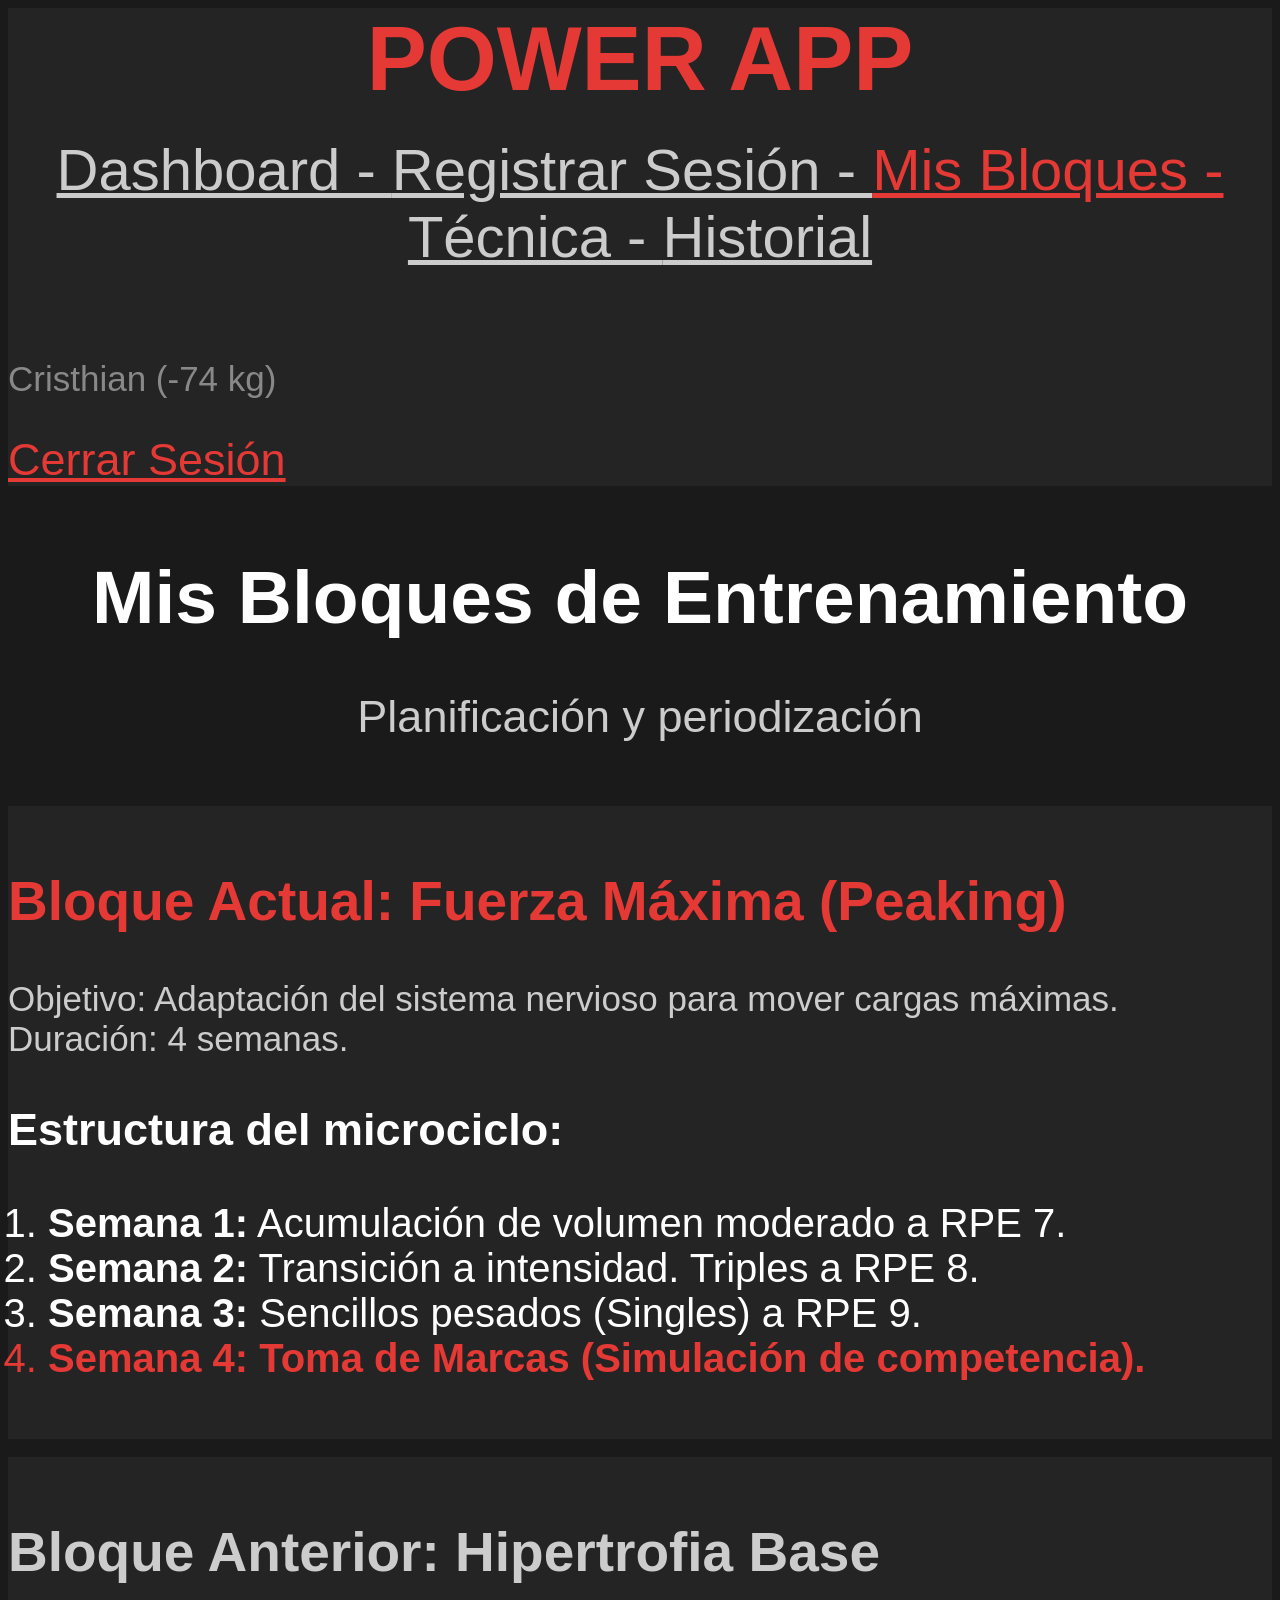
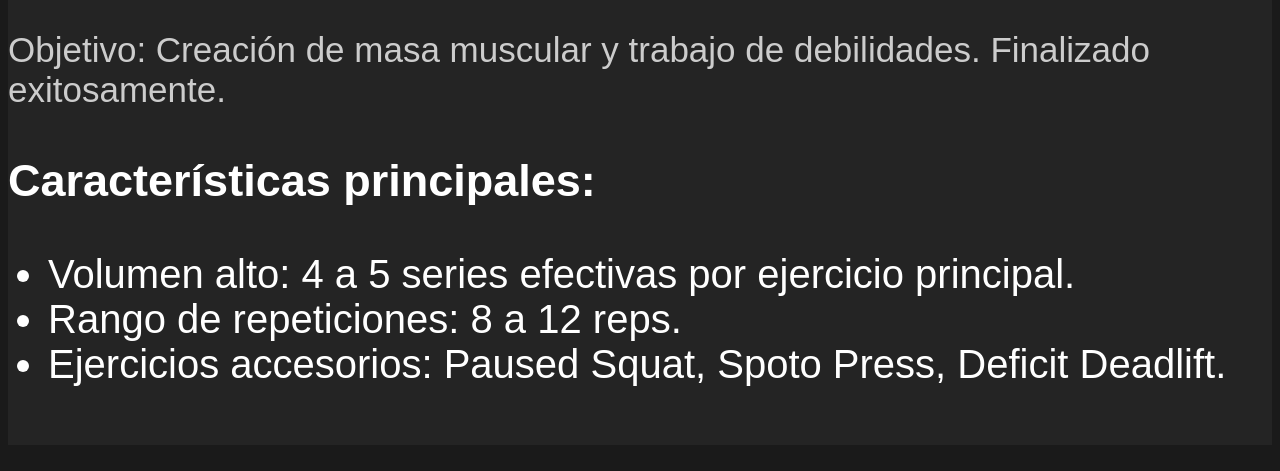
==== pages/bloque/bloques.html @ 4226712e "Proyecto PowerAPP" ====
<!DOCTYPE html>
<html lang="es">

<head>
    <meta charset="UTF-8">
    <title>Mis Bloques - POWER APP</title>
</head>

<body style="background-color: #1a1a1a; color: white; font-family: Arial, sans-serif;">

      <header style="background-color: #242424; text-align: center; ">
        
        <h1 style="color: #e53935; font-size: 90px; margin-top: 0; margin-bottom: 25px;">POWER APP</h1>
         
        <nav>
            <a href="/pages/dashboard/dashboard.html" style="color: #cccccc;  font-size: 58px;"> Dashboard - </a> 

            <a href="/pages/registros/registro.html" style="color: #cccccc;  font-size: 58px;"> Registrar Sesión - </a> 

            <a href="/pages/bloque/bloques.html" style="color: #e53935; font-size: 58px;"> Mis Bloques -</a> 

            <a href="/pages/tecnicas/tecnica.html" style="color: #cccccc; font-size: 58px;"> Técnica - </a> 

            <a href="/pages/historial/historial.html" style="color: #cccccc; font-size: 58px;"> Historial  </a>
            <br><br><br><br>
        </nav>

        <div style="text-align: justify;">
            <p style="font-size: 35px; color: #888;"> Cristhian (-74 kg)</p>
            <a href="../../index.html" style="color: #e53935; font-size: 45px;">Cerrar Sesión </a>
        </div>
        
    </header>

    <main>
        <br>
        <header style="text-align: center;">
            <h1 style="font-size: 75px;">Mis Bloques de Entrenamiento</h1>
            <p style="font-size: 45px; color: #cccccc;">Planificación y periodización</p>
        </header>
        <br>

        <section style="background-color: #242424;">
            <br>
            <article>
                <h2 style="color: #e53935; font-size: 55px;"> Bloque Actual: Fuerza Máxima (Peaking)</h2>
                <p style="font-size: 35px; color: #cccccc;">Objetivo: Adaptación del sistema nervioso para mover cargas máximas. Duración: 4 semanas.</p>
                
                <h3 style="font-size: 45px;">Estructura del microciclo:</h3>
                
                <ol style="font-size: 40px; color: white;">
                    <li><strong>Semana 1:</strong> Acumulación de volumen moderado a RPE 7.</li>
                    <li><strong>Semana 2:</strong> Transición a intensidad. Triples a RPE 8.</li>
                    <li><strong>Semana 3:</strong> Sencillos pesados (Singles) a RPE 9.</li>
                    <li style="color: #e53935;"><strong>Semana 4: Toma de Marcas (Simulación de competencia).</strong></li>
                </ol>
            </article>
            <br>
        </section>
        <br>

        <section style="background-color: #242424;">
            <br>
            <article>
                <h2 style="color: #cccccc; font-size: 55px;"> Bloque Anterior: Hipertrofia Base</h2>
                <p style="font-size: 35px; color: #cccccc;">Objetivo: Creación de masa muscular y trabajo de debilidades. Finalizado exitosamente.</p>
                
                <h3 style="font-size: 45px;">Características principales:</h3>
                
                <ul style="font-size: 40px; color: white;">
                    <li>Volumen alto: 4 a 5 series efectivas por ejercicio principal.</li>
                    <li>Rango de repeticiones: 8 a 12 reps.</li>
                    <li>Ejercicios accesorios: Paused Squat, Spoto Press, Deficit Deadlift.</li>
                </ul>
            </article>
            <br>
        </section>
        <br>

    </main>

</body>
</html>
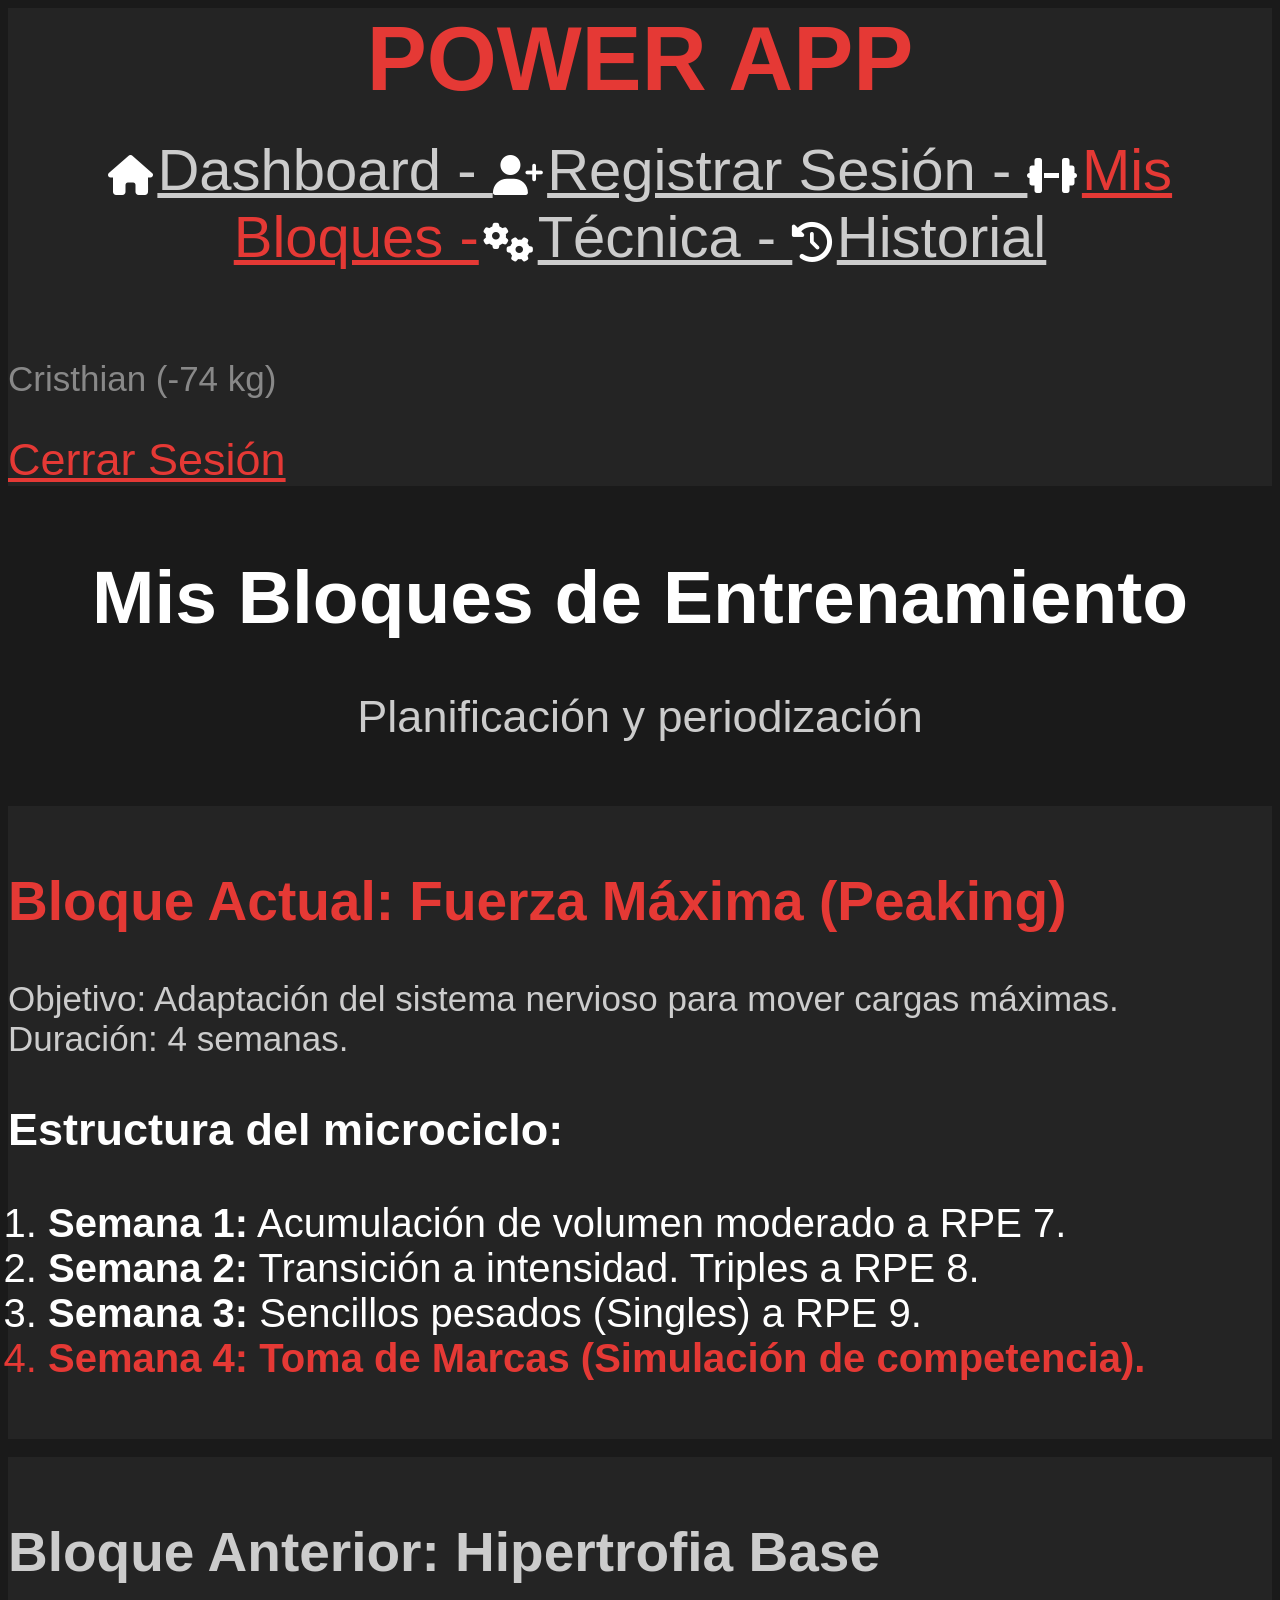
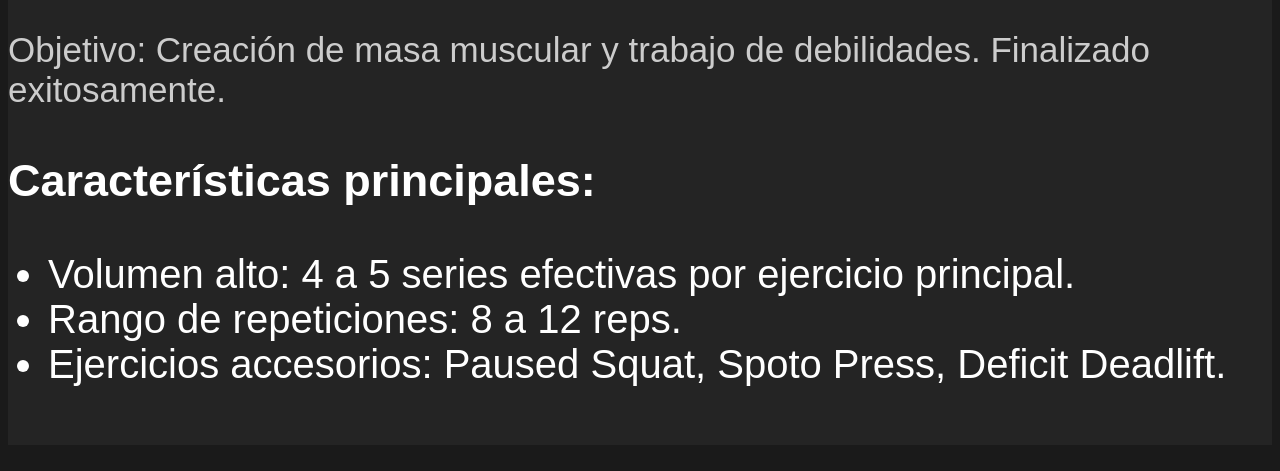
==== commit 80f244ee: "Version3 BarraProgreso" ====
--- a/pages/bloque/bloques.html
+++ b/pages/bloque/bloques.html
@@ -4,24 +4,35 @@
 <head>
     <meta charset="UTF-8">
     <title>Mis Bloques - POWER APP</title>
+    <link rel="stylesheet" href="https://cdnjs.cloudflare.com/ajax/libs/font-awesome/6.5.0/css/all.min.css">
+
 </head>
 
 <body style="background-color: #1a1a1a; color: white; font-family: Arial, sans-serif;">
 
-      <header style="background-color: #242424; text-align: center; ">
-        
+    <header style="background-color: #242424; text-align: center; ">
+
         <h1 style="color: #e53935; font-size: 90px; margin-top: 0; margin-bottom: 25px;">POWER APP</h1>
-         
+
         <nav>
-            <a href="/pages/dashboard/dashboard.html" style="color: #cccccc;  font-size: 58px;"> Dashboard - </a> 
+            <i class="fa-solid fa-house" style="font-size: 40px;"></i> <!-- Casa -->
+            <a href="/pages/dashboard/dashboard.html" style="color: #cccccc;  font-size: 58px;"> Dashboard - </a>
 
-            <a href="/pages/registros/registro.html" style="color: #cccccc;  font-size: 58px;"> Registrar Sesión - </a> 
 
-            <a href="/pages/bloque/bloques.html" style="color: #e53935; font-size: 58px;"> Mis Bloques -</a> 
+            <i class="fa-solid fa-user-plus" style="font-size: 40px;"></i> <!-- REGISTRAR SESIÓN -->
+            <a href="/pages/registros/registro.html" style="color: #cccccc;  font-size: 58px;"> Registrar Sesión - </a>
 
-            <a href="/pages/tecnicas/tecnica.html" style="color: #cccccc; font-size: 58px;"> Técnica - </a> 
 
-            <a href="/pages/historial/historial.html" style="color: #cccccc; font-size: 58px;"> Historial  </a>
+            <i class="fa-solid fa-dumbbell" style="font-size: 40px;"></i> <!-- BLOQUES DE ENTRENAMIENTO -->
+            <a href="/pages/bloque/bloques.html" style="color: #e53935; font-size: 58px;"> Mis Bloques -</a>
+
+
+            <i class="fa-solid fa-gears" style="font-size: 40px;"></i><!-- TÉCNICA -->
+            <a href="/pages/tecnicas/tecnica.html" style="color: #cccccc; font-size: 58px;"> Técnica - </a>
+
+
+            <i class="fa-solid fa-clock-rotate-left" style="font-size: 40px;"></i><!-- HISTORIAL -->
+            <a href="/pages/historial/historial.html" style="color: #cccccc; font-size: 58px;"> Historial </a>
             <br><br><br><br>
         </nav>
 
@@ -29,7 +40,7 @@
             <p style="font-size: 35px; color: #888;"> Cristhian (-74 kg)</p>
             <a href="../../index.html" style="color: #e53935; font-size: 45px;">Cerrar Sesión </a>
         </div>
-        
+
     </header>
 
     <main>
@@ -44,15 +55,17 @@
             <br>
             <article>
                 <h2 style="color: #e53935; font-size: 55px;"> Bloque Actual: Fuerza Máxima (Peaking)</h2>
-                <p style="font-size: 35px; color: #cccccc;">Objetivo: Adaptación del sistema nervioso para mover cargas máximas. Duración: 4 semanas.</p>
-                
+                <p style="font-size: 35px; color: #cccccc;">Objetivo: Adaptación del sistema nervioso para mover cargas
+                    máximas. Duración: 4 semanas.</p>
+
                 <h3 style="font-size: 45px;">Estructura del microciclo:</h3>
-                
+
                 <ol style="font-size: 40px; color: white;">
                     <li><strong>Semana 1:</strong> Acumulación de volumen moderado a RPE 7.</li>
                     <li><strong>Semana 2:</strong> Transición a intensidad. Triples a RPE 8.</li>
                     <li><strong>Semana 3:</strong> Sencillos pesados (Singles) a RPE 9.</li>
-                    <li style="color: #e53935;"><strong>Semana 4: Toma de Marcas (Simulación de competencia).</strong></li>
+                    <li style="color: #e53935;"><strong>Semana 4: Toma de Marcas (Simulación de competencia).</strong>
+                    </li>
                 </ol>
             </article>
             <br>
@@ -63,10 +76,11 @@
             <br>
             <article>
                 <h2 style="color: #cccccc; font-size: 55px;"> Bloque Anterior: Hipertrofia Base</h2>
-                <p style="font-size: 35px; color: #cccccc;">Objetivo: Creación de masa muscular y trabajo de debilidades. Finalizado exitosamente.</p>
-                
+                <p style="font-size: 35px; color: #cccccc;">Objetivo: Creación de masa muscular y trabajo de
+                    debilidades. Finalizado exitosamente.</p>
+
                 <h3 style="font-size: 45px;">Características principales:</h3>
-                
+
                 <ul style="font-size: 40px; color: white;">
                     <li>Volumen alto: 4 a 5 series efectivas por ejercicio principal.</li>
                     <li>Rango de repeticiones: 8 a 12 reps.</li>
@@ -80,4 +94,5 @@
     </main>
 
 </body>
+
 </html>
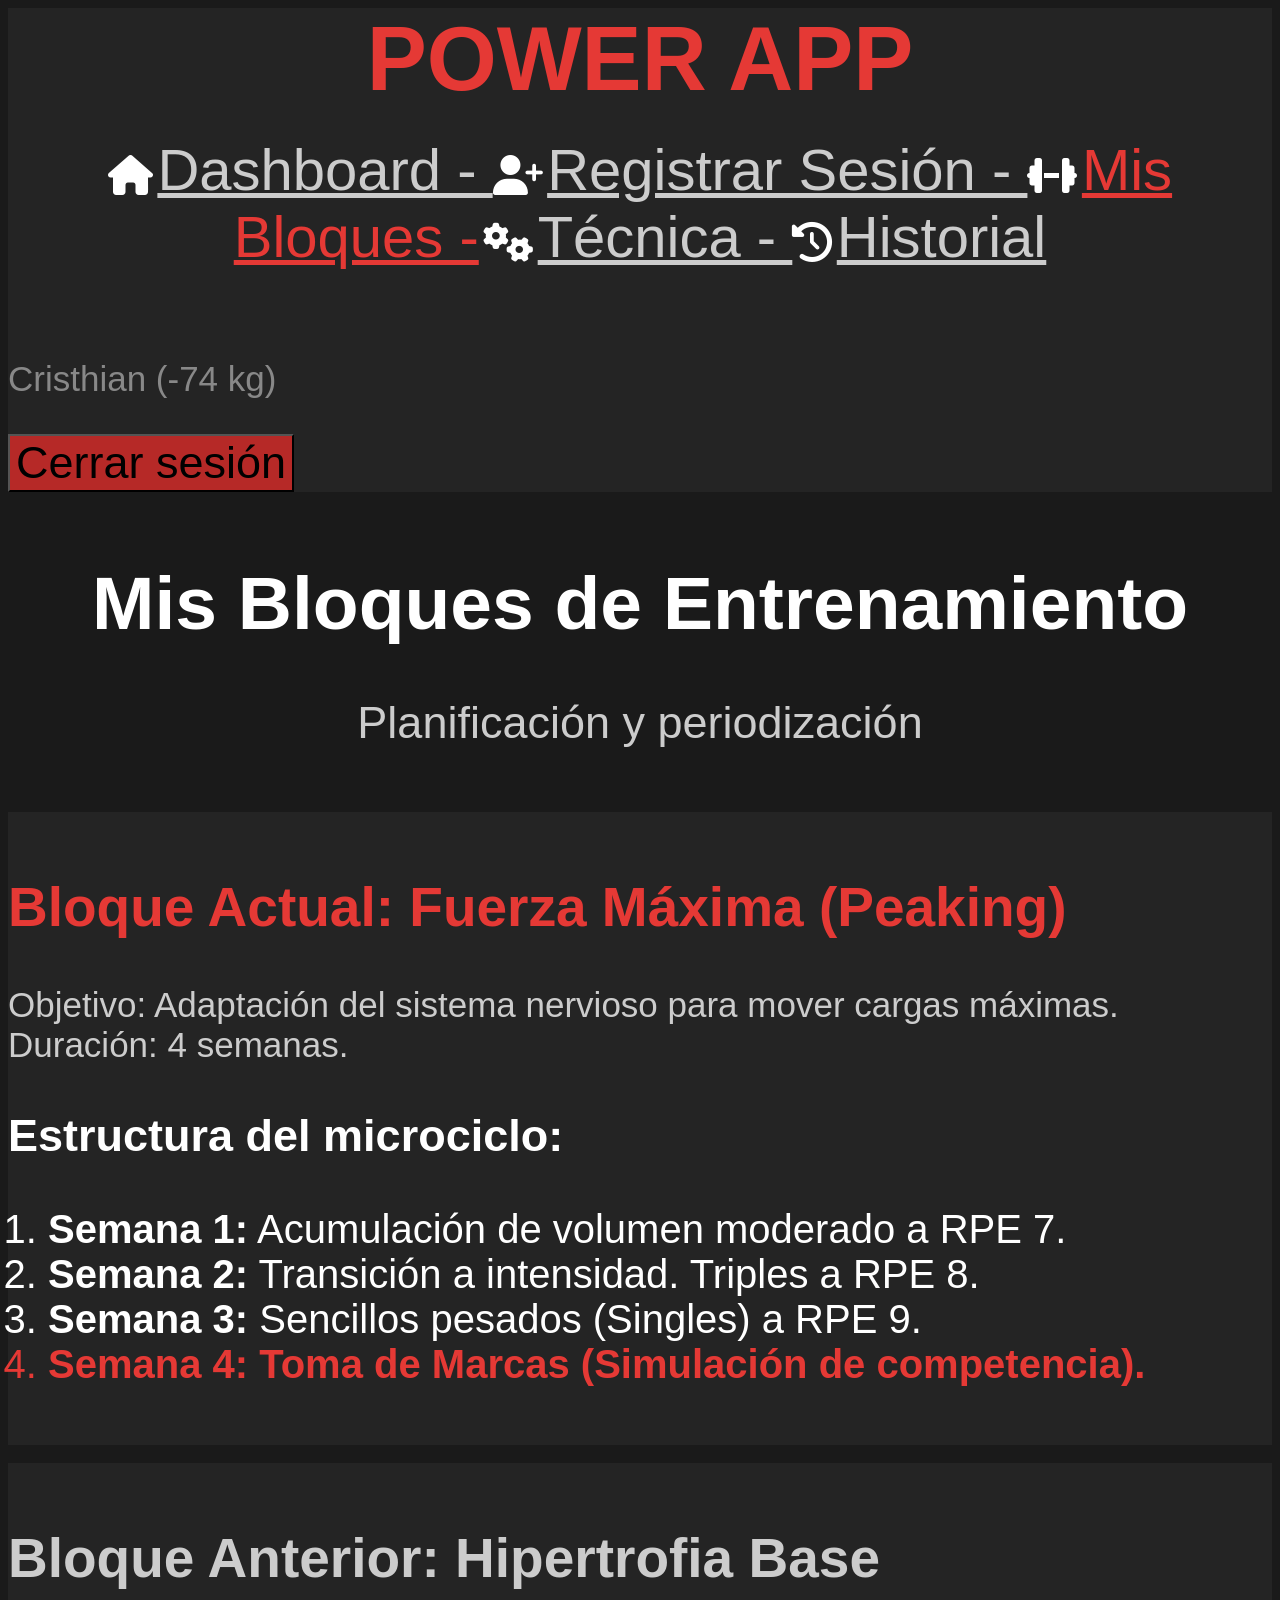
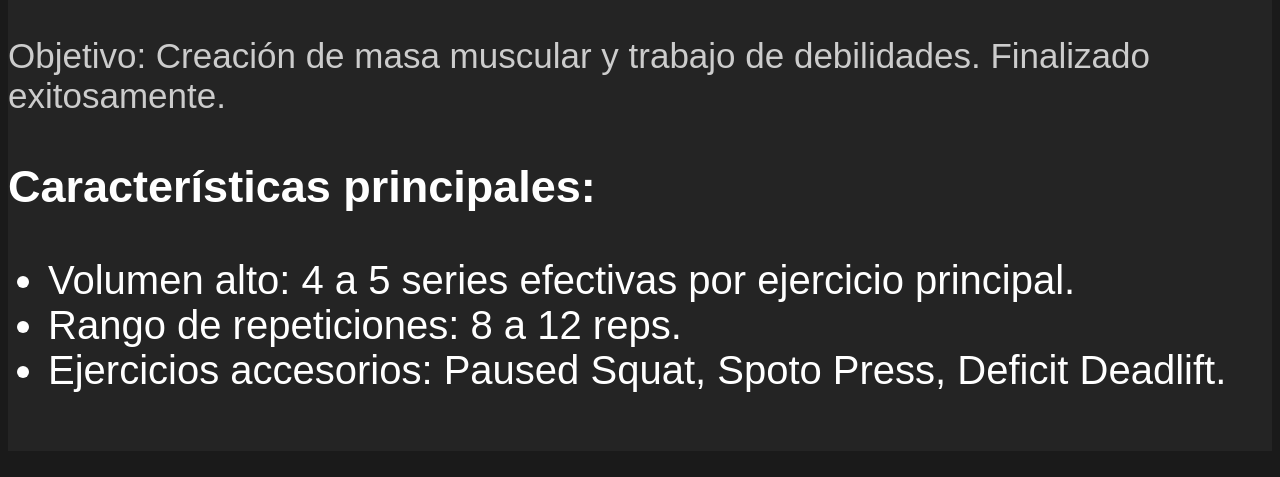
==== commit ac314341: "Version4 Style" ====
--- a/pages/bloque/bloques.html
+++ b/pages/bloque/bloques.html
@@ -38,7 +38,9 @@
 
         <div style="text-align: justify;">
             <p style="font-size: 35px; color: #888;"> Cristhian (-74 kg)</p>
-            <a href="../../index.html" style="color: #e53935; font-size: 45px;">Cerrar Sesión </a>
+            <form action="../../index.html">
+                <button type="submit" style="background-color: #b62927; font-size: 45px;">Cerrar sesión</button>
+            </form>
         </div>
 
     </header>
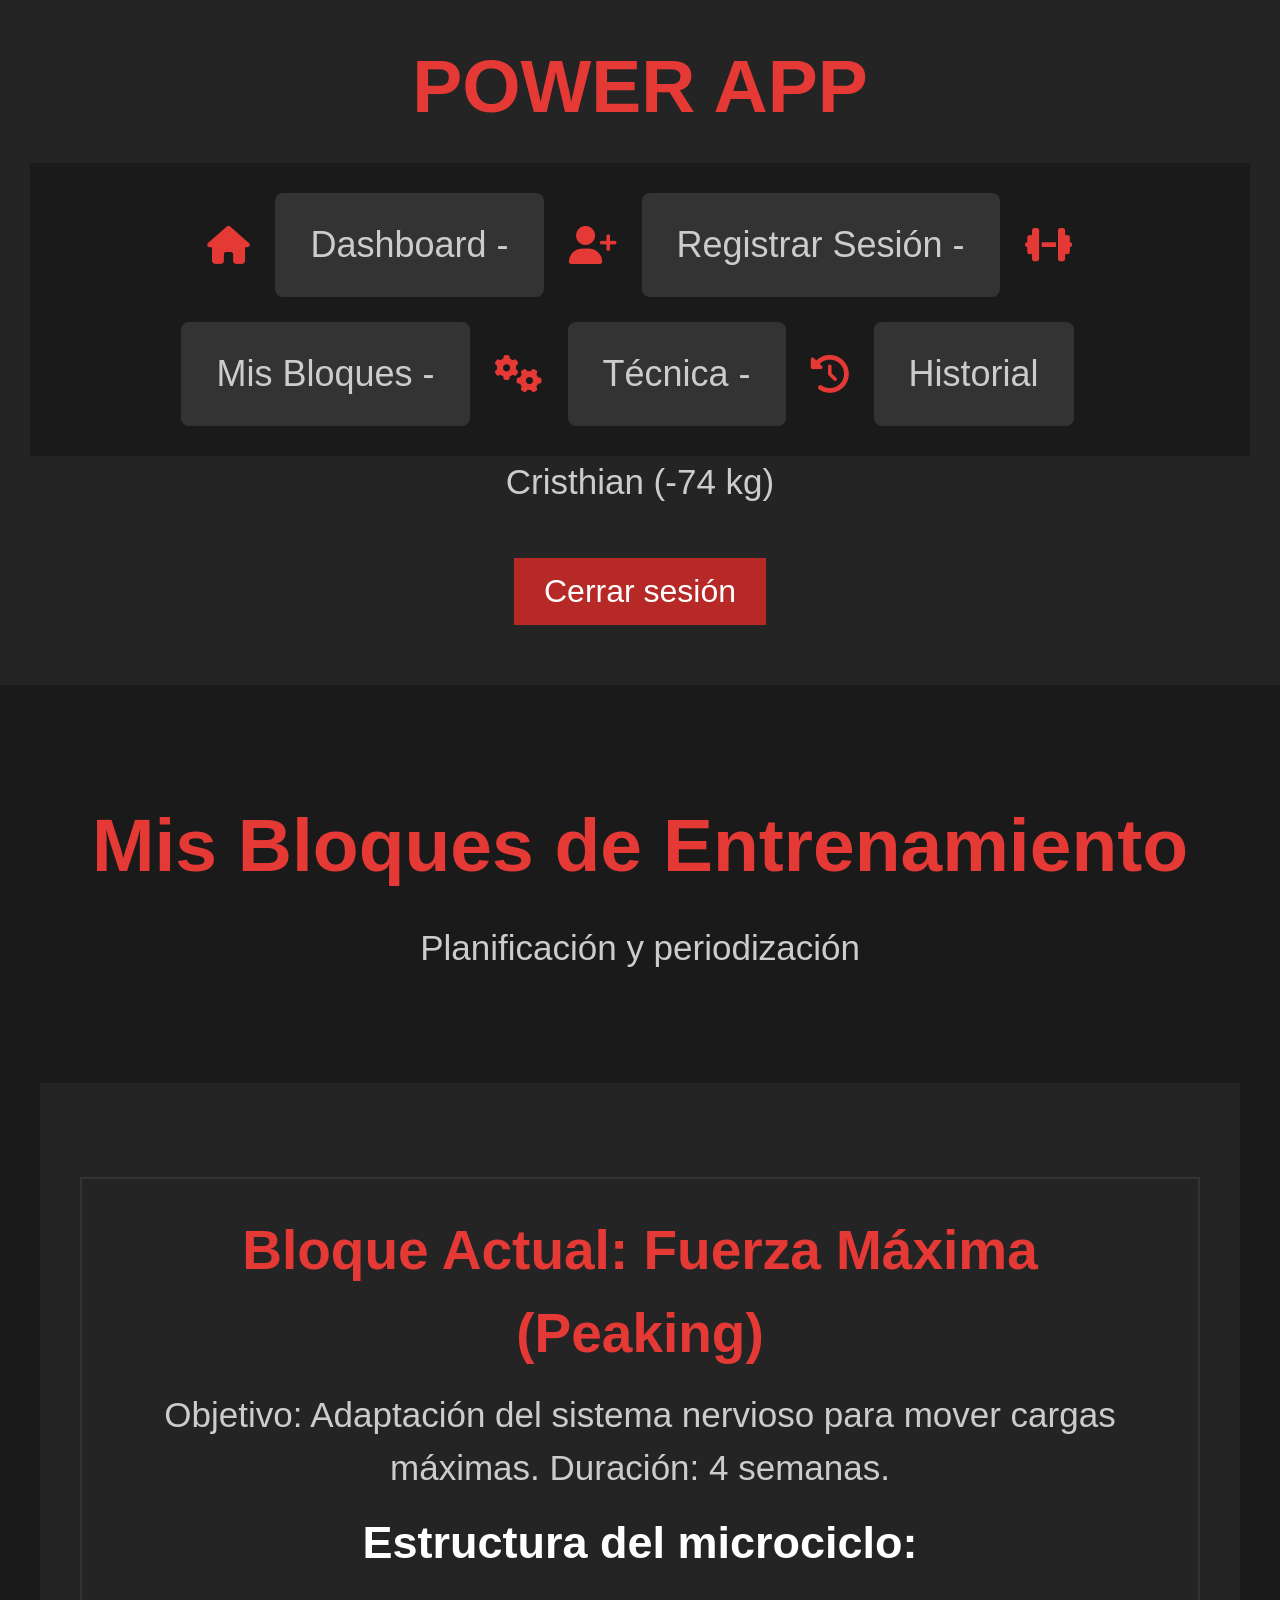
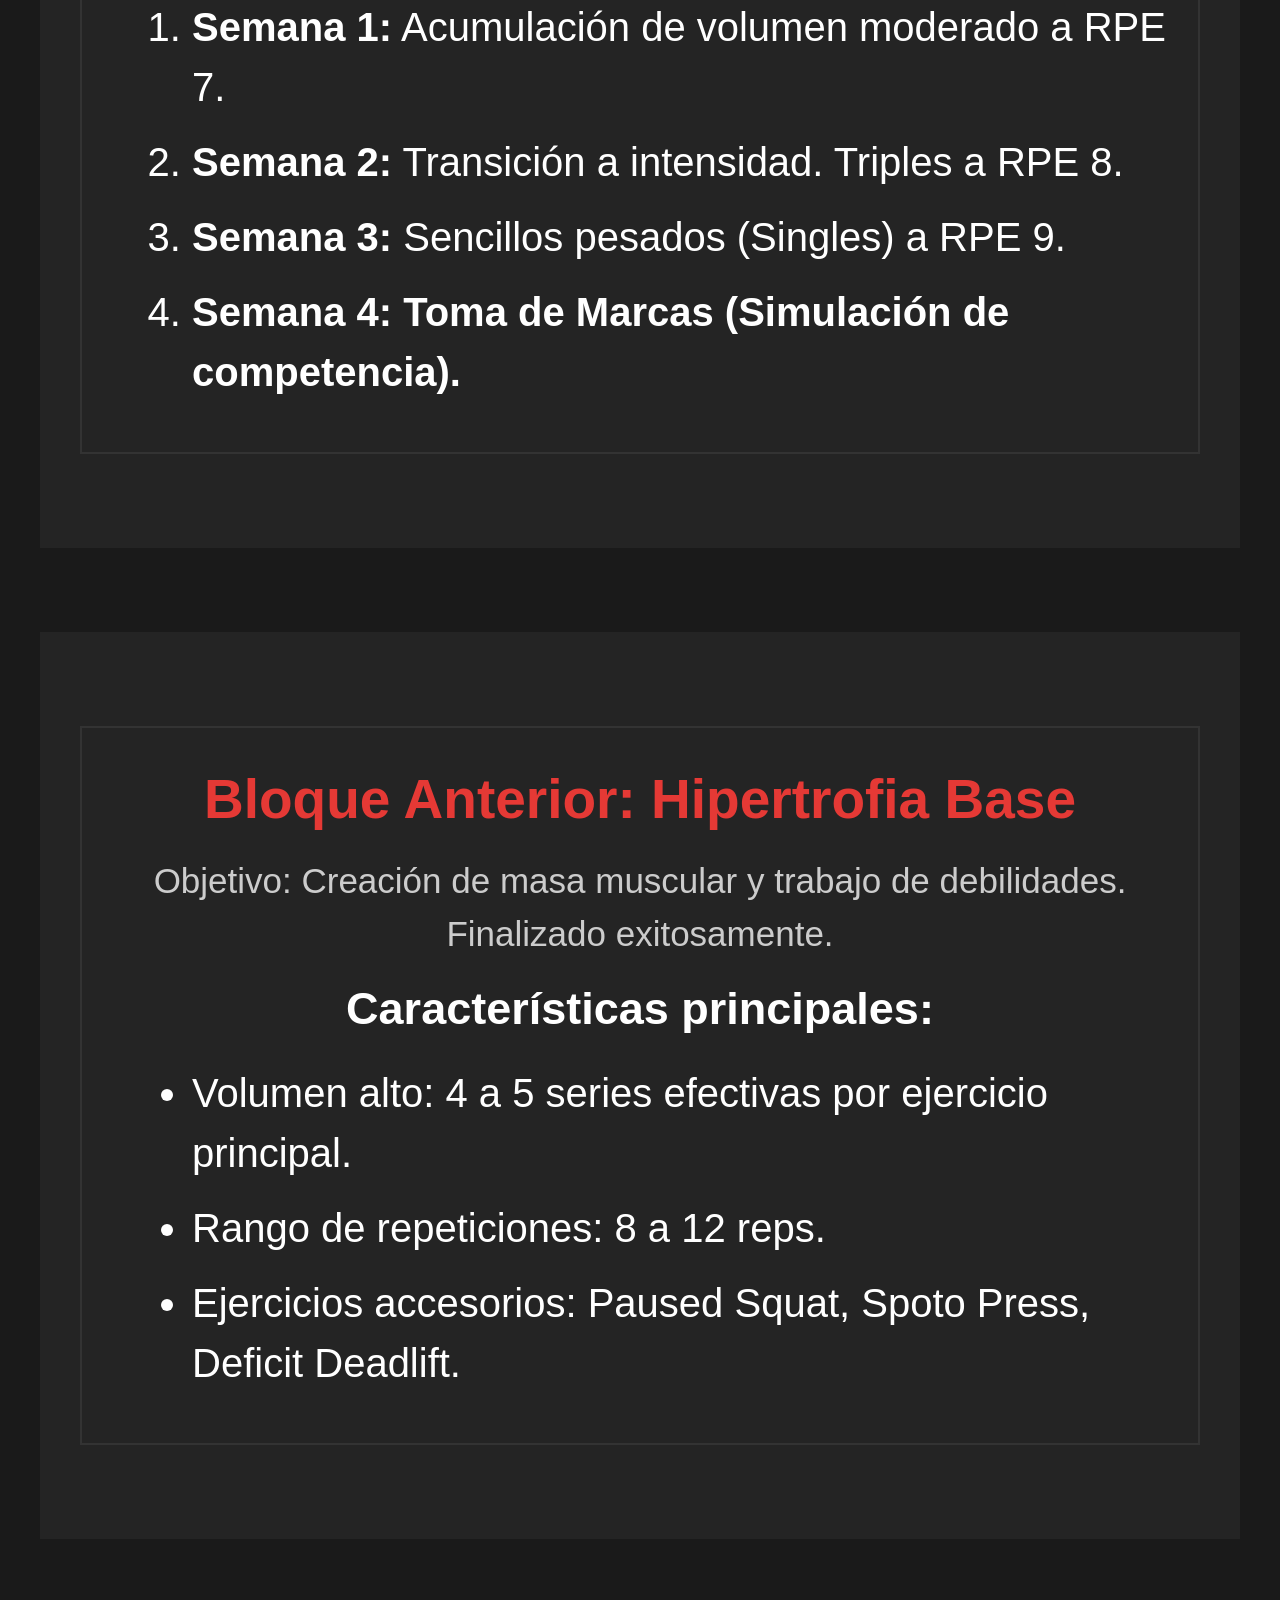
==== commit af8c7e66: "VersionCSSExterno" ====
--- a/pages/bloque/bloques.html
+++ b/pages/bloque/bloques.html
@@ -5,41 +5,32 @@
     <meta charset="UTF-8">
     <title>Mis Bloques - POWER APP</title>
     <link rel="stylesheet" href="https://cdnjs.cloudflare.com/ajax/libs/font-awesome/6.5.0/css/all.min.css">
-
+    <link rel="stylesheet" href="../../css/general.css">
 </head>
 
-<body style="background-color: #1a1a1a; color: white; font-family: Arial, sans-serif;">
+<body>
 
-    <header style="background-color: #242424; text-align: center; ">
+    <header>
 
-        <h1 style="color: #e53935; font-size: 90px; margin-top: 0; margin-bottom: 25px;">POWER APP</h1>
+        <h1>POWER APP</h1>
 
         <nav>
-            <i class="fa-solid fa-house" style="font-size: 40px;"></i> <!-- Casa -->
-            <a href="/pages/dashboard/dashboard.html" style="color: #cccccc;  font-size: 58px;"> Dashboard - </a>
+            <i class="fa-solid fa-house"></i> <a href="/pages/dashboard/dashboard.html"> Dashboard - </a>
 
+            <i class="fa-solid fa-user-plus"></i> <a href="/pages/registros/registro.html"> Registrar Sesión - </a>
 
-            <i class="fa-solid fa-user-plus" style="font-size: 40px;"></i> <!-- REGISTRAR SESIÓN -->
-            <a href="/pages/registros/registro.html" style="color: #cccccc;  font-size: 58px;"> Registrar Sesión - </a>
+            <i class="fa-solid fa-dumbbell"></i> <a href="/pages/bloque/bloques.html"> Mis Bloques -</a>
 
+            <i class="fa-solid fa-gears"></i><a href="/pages/tecnicas/tecnica.html"> Técnica - </a>
 
-            <i class="fa-solid fa-dumbbell" style="font-size: 40px;"></i> <!-- BLOQUES DE ENTRENAMIENTO -->
-            <a href="/pages/bloque/bloques.html" style="color: #e53935; font-size: 58px;"> Mis Bloques -</a>
-
-
-            <i class="fa-solid fa-gears" style="font-size: 40px;"></i><!-- TÉCNICA -->
-            <a href="/pages/tecnicas/tecnica.html" style="color: #cccccc; font-size: 58px;"> Técnica - </a>
-
-
-            <i class="fa-solid fa-clock-rotate-left" style="font-size: 40px;"></i><!-- HISTORIAL -->
-            <a href="/pages/historial/historial.html" style="color: #cccccc; font-size: 58px;"> Historial </a>
+            <i class="fa-solid fa-clock-rotate-left"></i><a href="/pages/historial/historial.html"> Historial </a>
             <br><br><br><br>
         </nav>
 
-        <div style="text-align: justify;">
-            <p style="font-size: 35px; color: #888;"> Cristhian (-74 kg)</p>
+        <div>
+            <p> Cristhian (-74 kg)</p>
             <form action="../../index.html">
-                <button type="submit" style="background-color: #b62927; font-size: 45px;">Cerrar sesión</button>
+                <button type="submit">Cerrar sesión</button>
             </form>
         </div>
 
@@ -47,26 +38,26 @@
 
     <main>
         <br>
-        <header style="text-align: center;">
-            <h1 style="font-size: 75px;">Mis Bloques de Entrenamiento</h1>
-            <p style="font-size: 45px; color: #cccccc;">Planificación y periodización</p>
+        <header>
+            <h1>Mis Bloques de Entrenamiento</h1>
+            <p>Planificación y periodización</p>
         </header>
         <br>
 
-        <section style="background-color: #242424;">
+        <section>
             <br>
             <article>
-                <h2 style="color: #e53935; font-size: 55px;"> Bloque Actual: Fuerza Máxima (Peaking)</h2>
-                <p style="font-size: 35px; color: #cccccc;">Objetivo: Adaptación del sistema nervioso para mover cargas
+                <h2> Bloque Actual: Fuerza Máxima (Peaking)</h2>
+                <p>Objetivo: Adaptación del sistema nervioso para mover cargas
                     máximas. Duración: 4 semanas.</p>
 
-                <h3 style="font-size: 45px;">Estructura del microciclo:</h3>
+                <h3>Estructura del microciclo:</h3>
 
-                <ol style="font-size: 40px; color: white;">
+                <ol>
                     <li><strong>Semana 1:</strong> Acumulación de volumen moderado a RPE 7.</li>
                     <li><strong>Semana 2:</strong> Transición a intensidad. Triples a RPE 8.</li>
                     <li><strong>Semana 3:</strong> Sencillos pesados (Singles) a RPE 9.</li>
-                    <li style="color: #e53935;"><strong>Semana 4: Toma de Marcas (Simulación de competencia).</strong>
+                    <li><strong>Semana 4: Toma de Marcas (Simulación de competencia).</strong>
                     </li>
                 </ol>
             </article>
@@ -74,16 +65,16 @@
         </section>
         <br>
 
-        <section style="background-color: #242424;">
+        <section>
             <br>
             <article>
-                <h2 style="color: #cccccc; font-size: 55px;"> Bloque Anterior: Hipertrofia Base</h2>
-                <p style="font-size: 35px; color: #cccccc;">Objetivo: Creación de masa muscular y trabajo de
+                <h2> Bloque Anterior: Hipertrofia Base</h2>
+                <p>Objetivo: Creación de masa muscular y trabajo de
                     debilidades. Finalizado exitosamente.</p>
 
-                <h3 style="font-size: 45px;">Características principales:</h3>
+                <h3>Características principales:</h3>
 
-                <ul style="font-size: 40px; color: white;">
+                <ul>
                     <li>Volumen alto: 4 a 5 series efectivas por ejercicio principal.</li>
                     <li>Rango de repeticiones: 8 a 12 reps.</li>
                     <li>Ejercicios accesorios: Paused Squat, Spoto Press, Deficit Deadlift.</li>
--- a/css/general.css
+++ b/css/general.css
@@ -0,0 +1,301 @@
+/* ============================================================
+   BLOQUE 1: CONFIGURACIÓN GENERAL
+   Selector universal, body, fuente, fondo, color e interlineado.
+   ============================================================ */
+* {
+    margin: 0;
+    padding: 0;
+}
+
+body {
+    background-color: #1a1a1a;
+    color: white;
+    font-family: Arial, sans-serif;
+    text-align: center;
+    line-height: 1.5;
+}
+
+/* ============================================================
+   BLOQUE 2: TÍTULOS, PÁRRAFOS Y ENLACES
+   Estilos para h1, h2, h3, p, a y a:hover.
+   ============================================================ */
+h1 {
+    font-size: 75px;
+    color: #e53935;
+    margin-bottom: 20px;
+}
+
+h2 {
+    font-size: 55px;
+    color: #e53935;
+    margin-bottom: 15px;
+}
+
+h3 {
+    font-size: 45px;
+    margin-bottom: 10px;
+}
+
+p {
+    font-size: 35px;
+    color: #cccccc;
+    margin-bottom: 15px;
+}
+
+a {
+    color: #cccccc;
+    text-decoration: none;
+}
+
+a:hover {
+    color: #e53935;
+}
+
+/* ============================================================
+   BLOQUE 3: ELEMENTOS SEMÁNTICOS PRINCIPALES
+   Estilos para header, nav, main, section, article, aside y footer.
+   ============================================================ */
+header {
+    background-color: #242424;
+    padding: 30px;
+    margin-bottom: 30px;
+}
+
+main {
+    padding: 40px;
+}
+
+section {
+    background-color: #242424;
+    padding: 40px;
+    margin: 30px 0;
+}
+
+article {
+    background-color: #242424;
+    padding: 30px;
+    margin: 30px 0;
+}
+
+aside {
+    font-size: 30px;
+    padding: 20px;
+}
+
+footer {
+    background-color: #711b19;
+    padding: 40px;
+    margin-top: 50px;
+}
+
+/* ============================================================
+   BLOQUE 4: MENÚ DE NAVEGACIÓN
+   Estilos para nav, nav a, nav i y nav a:hover.
+   ============================================================ */
+nav {
+    background-color: #1a1a1a;
+    padding: 30px; 
+    display: flex;
+    justify-content: center;
+    align-items: center; 
+    flex-wrap: wrap;
+    gap: 25px; 
+}
+
+nav i {
+    font-size: 38px; 
+    color: #e53935; 
+}
+
+nav a {
+    background-color: #333333;
+    color: #cccccc;
+    font-size: 36px; 
+    padding: 25px 35px; 
+    border-radius: 8px;
+    text-decoration: none; 
+}
+
+nav a:hover {
+    background-color: #e53935;
+    color: white;
+}
+
+/* ============================================================
+   BLOQUE 5: CONTENIDO Y SECCIONES
+   Estilos para main, section, article y aside.
+   ============================================================ */
+main header {
+    text-align: center;
+    background-color: transparent;
+    padding: 10px;
+}
+
+section article {
+    border: 2px solid #333;
+}
+
+aside i {
+    margin: 0 10px;
+}
+
+/* --- NUEVAS REGLAS PARA DETAILS Y SUMMARY --- */
+
+details {
+    margin: 20px 0;
+    text-align: center; /* Mantiene todo centrado */
+}
+
+summary {
+    font-size: 45px;
+    color: #e53935;
+    font-weight: bold;
+    cursor: pointer; /* Cambia el cursor a manito */
+    margin-bottom: 15px;
+}
+
+details p {
+    font-size: 35px;
+    color: #cccccc;
+    margin-top: 10px;
+    line-height: 1.6;
+}
+
+/* ============================================================
+   BLOQUE 6: IMÁGENES Y MULTIMEDIA
+   Estilos para img, figure, figcaption, video, audio e iframe.
+   ============================================================ */
+img {
+    width: 400px;
+    margin: 20px;
+}
+
+figure {
+    text-align: center;
+    margin: 30px 0;
+}
+
+figure img {
+    width: 80%;
+}
+
+figcaption {
+    color: #cccccc;
+    font-size: 20px;
+    margin-top: 10px;
+}
+
+video {
+    width: 50%;
+    margin: 20px;
+    border: 3px solid #e53935;
+}
+
+iframe {
+    margin: 30px 0;
+    border: none;
+}
+
+/* ============================================================
+   BLOQUE 7: LISTAS
+   Estilos para ul, ol y li.
+   ============================================================ */
+ul, ol {
+    font-size: 40px;
+    color: white;
+    text-align: left;
+    margin: 20px 0 20px 80px;
+}
+
+li {
+    margin-bottom: 15px;
+}
+
+/* ============================================================
+   BLOQUE 8: FORMULARIOS
+   Estilos para form, label, input, textarea, select y button.
+   ============================================================ */
+form {
+    margin: 30px 0;
+}
+
+label {
+    font-size: 28px;
+    color: #cccccc;
+}
+
+input, select, textarea {
+    font-size: 26px;
+    width: 400px;
+    padding: 10px;
+    margin: 15px 0;
+    background-color: #333;
+    color: white;
+    border: 1px solid #555;
+}
+
+button {
+    font-size: 32px;
+    color: white;
+    background-color: #b62927;
+    padding: 15px 30px;
+    border: none;
+    cursor: pointer;
+    margin-top: 20px;
+}
+
+button:hover {
+    background-color: #e53935;
+}
+
+/* ============================================================
+   BLOQUE 9: TABLAS
+   Estilos para table, thead, tbody, tr, th y td.
+   ============================================================ */
+table {
+    width: 100%;
+    text-align: center;
+    font-size: 35px;
+    border-collapse: collapse;
+    margin: 30px 0;
+}
+
+thead {
+    color: #e53935;
+}
+
+tbody {
+    color: #cccccc;
+}
+
+th, td {
+    padding: 20px;
+    border: 1px solid #444;
+}
+/* ============================================================
+   BLOQUE 10: PIE DE PÁGINA
+   Estilos para footer, footer p, footer a y footer i.
+   ============================================================ */
+footer p {
+    font-size: 38px;
+    text-align: center;
+    color: #cccccc;
+    margin-bottom: 10px;
+}
+
+footer a {
+    font-size: 45px;
+    color: white;
+    text-decoration: none;
+}
+
+footer a:hover {
+    color: #e53935;
+}
+
+/* --- PARA EL ÍCONO DE UBICACIÓN --- */
+footer i {
+    font-size: 45px;     
+    color: #e53935;        
+    margin-right: 15px;    
+}
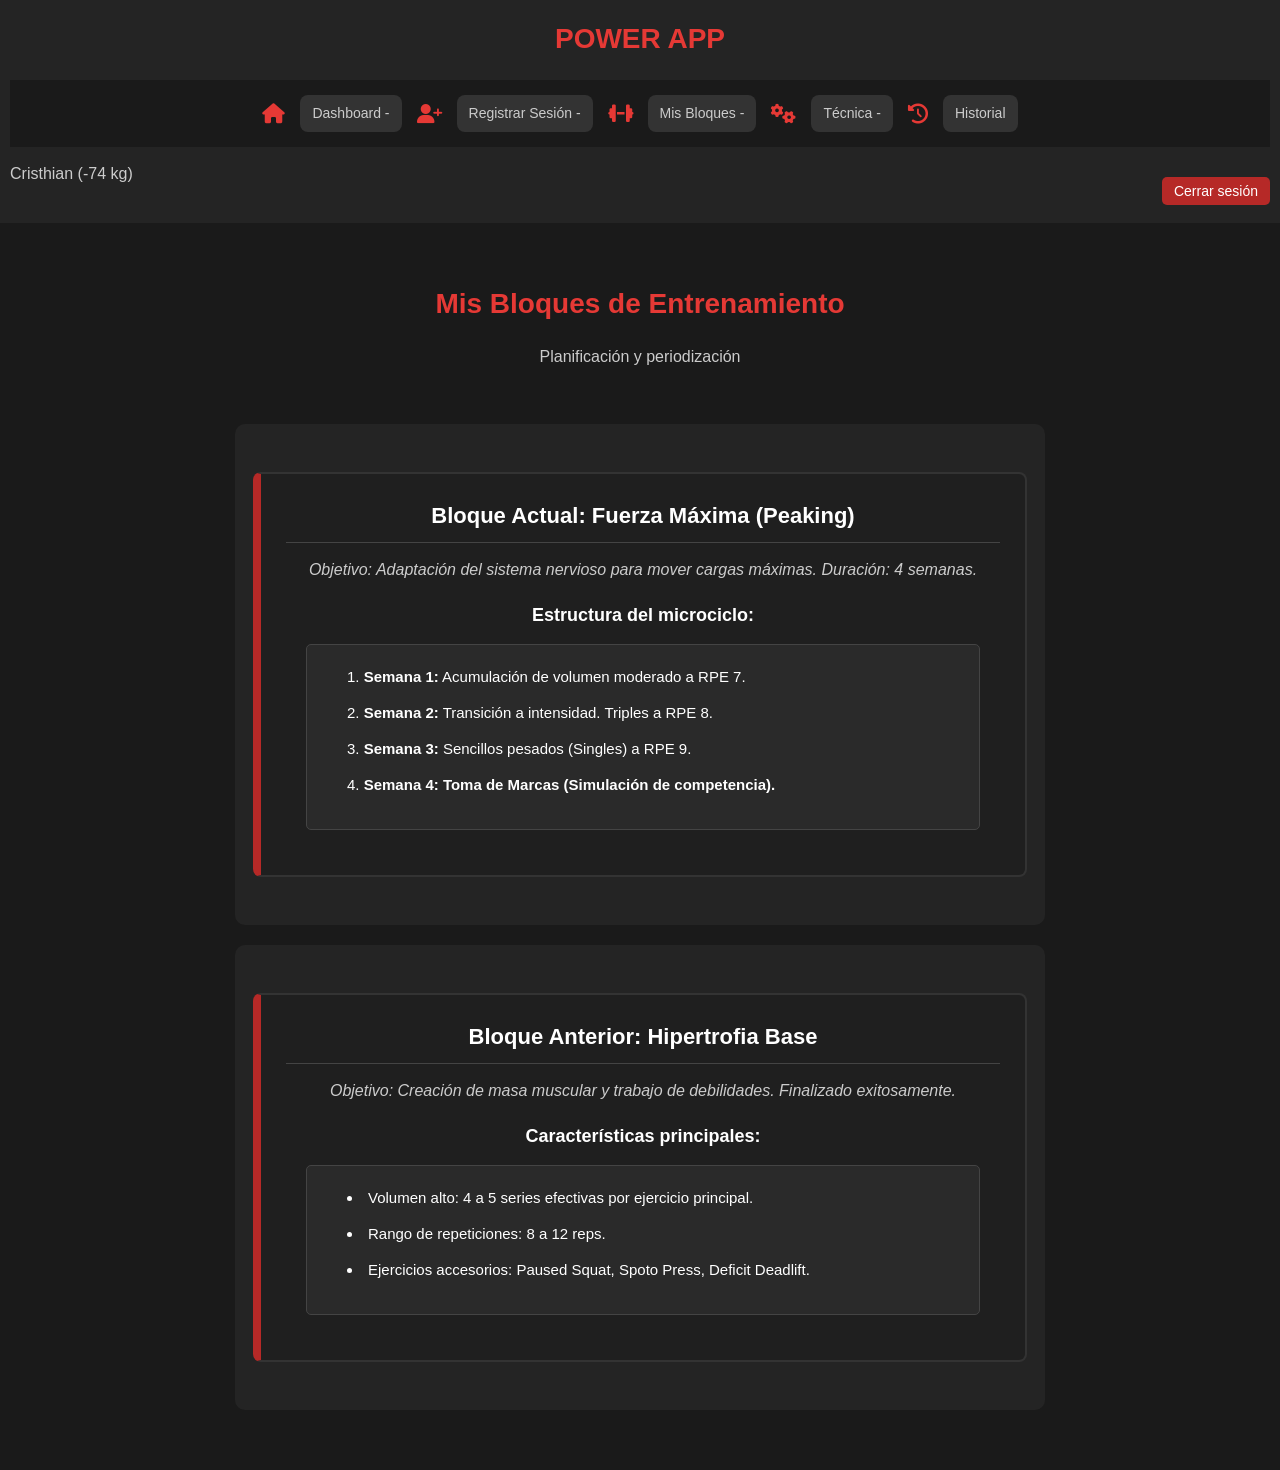
==== commit 10bd5f18: "CSSVersion5Lab" ====
--- a/pages/bloque/bloques.html
+++ b/pages/bloque/bloques.html
@@ -5,8 +5,9 @@
     <meta charset="UTF-8">
     <title>Mis Bloques - POWER APP</title>
     <link rel="stylesheet" href="https://cdnjs.cloudflare.com/ajax/libs/font-awesome/6.5.0/css/all.min.css">
+    
     <link rel="stylesheet" href="../../css/general.css">
-</head>
+    <link rel="stylesheet" href="../../css/bloques.css"> </head>
 
 <body>
 
@@ -16,15 +17,10 @@
 
         <nav>
             <i class="fa-solid fa-house"></i> <a href="/pages/dashboard/dashboard.html"> Dashboard - </a>
-
             <i class="fa-solid fa-user-plus"></i> <a href="/pages/registros/registro.html"> Registrar Sesión - </a>
-
             <i class="fa-solid fa-dumbbell"></i> <a href="/pages/bloque/bloques.html"> Mis Bloques -</a>
-
             <i class="fa-solid fa-gears"></i><a href="/pages/tecnicas/tecnica.html"> Técnica - </a>
-
             <i class="fa-solid fa-clock-rotate-left"></i><a href="/pages/historial/historial.html"> Historial </a>
-            <br><br><br><br>
         </nav>
 
         <div>
@@ -36,53 +32,43 @@
 
     </header>
 
-    <main>
-        <br>
+    <main id="panel-bloques">
+    
         <header>
             <h1>Mis Bloques de Entrenamiento</h1>
             <p>Planificación y periodización</p>
         </header>
-        <br>
-
+        
         <section>
-            <br>
-            <article>
-                <h2> Bloque Actual: Fuerza Máxima (Peaking)</h2>
-                <p>Objetivo: Adaptación del sistema nervioso para mover cargas
-                    máximas. Duración: 4 semanas.</p>
+            <article class="tarjeta-bloque">
+                <h2 class="titulo-fase"> Bloque Actual: Fuerza Máxima (Peaking)</h2>
+                <p class="objetivo-fase">Objetivo: Adaptación del sistema nervioso para mover cargas máximas. Duración: 4 semanas.</p>
 
                 <h3>Estructura del microciclo:</h3>
 
-                <ol>
+                <ol class="lista-planificacion">
                     <li><strong>Semana 1:</strong> Acumulación de volumen moderado a RPE 7.</li>
                     <li><strong>Semana 2:</strong> Transición a intensidad. Triples a RPE 8.</li>
                     <li><strong>Semana 3:</strong> Sencillos pesados (Singles) a RPE 9.</li>
-                    <li><strong>Semana 4: Toma de Marcas (Simulación de competencia).</strong>
-                    </li>
+                    <li class="semana-destacada"><strong>Semana 4: Toma de Marcas (Simulación de competencia).</strong></li>
                 </ol>
             </article>
-            <br>
         </section>
-        <br>
-
+    
         <section>
-            <br>
-            <article>
-                <h2> Bloque Anterior: Hipertrofia Base</h2>
-                <p>Objetivo: Creación de masa muscular y trabajo de
-                    debilidades. Finalizado exitosamente.</p>
+            <article class="tarjeta-bloque">
+                <h2 class="titulo-fase"> Bloque Anterior: Hipertrofia Base</h2>
+                <p class="objetivo-fase">Objetivo: Creación de masa muscular y trabajo de debilidades. Finalizado exitosamente.</p>
 
                 <h3>Características principales:</h3>
 
-                <ul>
+                <ul class="lista-planificacion">
                     <li>Volumen alto: 4 a 5 series efectivas por ejercicio principal.</li>
                     <li>Rango de repeticiones: 8 a 12 reps.</li>
                     <li>Ejercicios accesorios: Paused Squat, Spoto Press, Deficit Deadlift.</li>
                 </ul>
             </article>
-            <br>
         </section>
-        <br>
 
     </main>
 
--- a/css/general.css
+++ b/css/general.css
@@ -5,14 +5,19 @@
 * {
     margin: 0;
     padding: 0;
+    box-sizing: border-box;
 }
 
 body {
+    margin: 0;
     background-color: #1a1a1a;
     color: white;
     font-family: Arial, sans-serif;
-    text-align: center;
     line-height: 1.5;
+}
+
+body main {
+    text-align: center;
 }
 
 /* ============================================================
@@ -20,24 +25,25 @@
    Estilos para h1, h2, h3, p, a y a:hover.
    ============================================================ */
 h1 {
-    font-size: 75px;
+    font-size: 28px;
     color: #e53935;
     margin-bottom: 20px;
+    text-align: center;
 }
 
 h2 {
-    font-size: 55px;
+    font-size: 22px;
     color: #e53935;
     margin-bottom: 15px;
 }
 
 h3 {
-    font-size: 45px;
+    font-size: 18px;
     margin-bottom: 10px;
 }
 
 p {
-    font-size: 35px;
+    font-size: 16px;
     color: #cccccc;
     margin-bottom: 15px;
 }
@@ -57,29 +63,54 @@
    ============================================================ */
 header {
     background-color: #242424;
-    padding: 30px;
+    padding: 18px 10px;
     margin-bottom: 30px;
+    text-align: center;
+}
+
+header div {
+    display: flex;
+    justify-content: space-between;
+    align-items: center;
+    margin-top: 10px;
+}
+
+header div form {
+    width: auto;
+    margin: 0;
+}
+
+header div button {
+    width: auto;
+    padding: 6px 12px;
+    font-size: 14px;
 }
 
 main {
-    padding: 40px;
+    width: 90%;
+    max-width: 1200px;
+    margin: 0 auto;
+    padding: 20px;
 }
 
 section {
     background-color: #242424;
-    padding: 40px;
-    margin: 30px 0;
+    padding: 18px;
+    margin: 0;
+    border-radius: 10px;
+    margin-bottom: 20px;
 }
 
 article {
     background-color: #242424;
-    padding: 30px;
-    margin: 30px 0;
+    padding: 18px;
+    margin: 30px 0 20px 0;
 }
 
 aside {
-    font-size: 30px;
-    padding: 20px;
+    font-size: 16px;
+    padding: 18px;
+    margin-bottom: 12px;
 }
 
 footer {
@@ -94,24 +125,24 @@
    ============================================================ */
 nav {
     background-color: #1a1a1a;
-    padding: 30px; 
+    padding: 15px; 
     display: flex;
     justify-content: center;
     align-items: center; 
     flex-wrap: wrap;
-    gap: 25px; 
+    gap: 15px; 
 }
 
 nav i {
-    font-size: 38px; 
+    font-size: 20px; 
     color: #e53935; 
 }
 
 nav a {
     background-color: #333333;
     color: #cccccc;
-    font-size: 36px; 
-    padding: 25px 35px; 
+    font-size: 14px; 
+    padding: 8px 12px; 
     border-radius: 8px;
     text-decoration: none; 
 }
@@ -139,23 +170,21 @@
     margin: 0 10px;
 }
 
-/* --- NUEVAS REGLAS PARA DETAILS Y SUMMARY --- */
-
 details {
     margin: 20px 0;
-    text-align: center; /* Mantiene todo centrado */
+    text-align: center; 
 }
 
 summary {
-    font-size: 45px;
+    font-size: 16px;
     color: #e53935;
     font-weight: bold;
-    cursor: pointer; /* Cambia el cursor a manito */
+    cursor: pointer; 
     margin-bottom: 15px;
 }
 
 details p {
-    font-size: 35px;
+    font-size: 15px;
     color: #cccccc;
     margin-top: 10px;
     line-height: 1.6;
@@ -166,8 +195,18 @@
    Estilos para img, figure, figcaption, video, audio e iframe.
    ============================================================ */
 img {
-    width: 400px;
-    margin: 20px;
+    max-width: 60%;
+    margin: 15px auto;
+    height: auto;
+    display: block;
+    border-radius: 6px;
+}
+
+header img {
+    max-width: 180px;
+    width: 100%;
+    margin: 10px auto;
+    display: block;
 }
 
 figure {
@@ -181,18 +220,24 @@
 
 figcaption {
     color: #cccccc;
-    font-size: 20px;
+    font-size: 14px;
     margin-top: 10px;
 }
 
 video {
-    width: 50%;
-    margin: 20px;
+    width: 100%;
+    max-width: 400px;
+    display: block;
+    margin: 20px auto;
     border: 3px solid #e53935;
 }
 
 iframe {
-    margin: 30px 0;
+    width: 100%;
+    max-width: 860px;
+    aspect-ratio: 16 / 9;
+    margin: 30px auto;
+    display: block;
     border: none;
 }
 
@@ -201,14 +246,16 @@
    Estilos para ul, ol y li.
    ============================================================ */
 ul, ol {
-    font-size: 40px;
-    color: white;
+    font-size: 15px;
+    color: white;
+    text-align: center;
+    margin: 20px;
+}
+
+li {
     text-align: left;
-    margin: 20px 0 20px 80px;
-}
-
-li {
     margin-bottom: 15px;
+    list-style-position: inside;
 }
 
 /* ============================================================
@@ -216,48 +263,54 @@
    Estilos para form, label, input, textarea, select y button.
    ============================================================ */
 form {
+    display: flex;
+    flex-direction: column;
+    gap: 10px;
     margin: 30px 0;
+    width: 100%;
 }
 
 label {
-    font-size: 28px;
+    font-size: 15px;
     color: #cccccc;
 }
 
 input, select, textarea {
-    font-size: 26px;
-    width: 400px;
+    font-size: 15px;
+    width: 100%;
     padding: 10px;
-    margin: 15px 0;
+    margin: 10px 0;
     background-color: #333;
     color: white;
     border: 1px solid #555;
 }
 
 button {
-    font-size: 32px;
+    font-size: 16px;
     color: white;
     background-color: #b62927;
-    padding: 15px 30px;
+    padding: 12px 24px;
     border: none;
     cursor: pointer;
     margin-top: 20px;
+    border-radius: 5px;
 }
 
 button:hover {
-    background-color: #e53935;
-}
-
-/* ============================================================
-   BLOQUE 9: TABLAS
+    background-color: #ed9c24;
+}
+
+/* ============================================================
+   BLOQUE 9: TABLAS GENERALES
    Estilos para table, thead, tbody, tr, th y td.
    ============================================================ */
 table {
     width: 100%;
     text-align: center;
-    font-size: 35px;
+    font-size: 15px;
     border-collapse: collapse;
-    margin: 30px 0;
+    margin: 2% 0;
+    background-color: rgb(24, 23, 23);
 }
 
 thead {
@@ -269,22 +322,24 @@
 }
 
 th, td {
-    padding: 20px;
+    padding: 14px;
     border: 1px solid #444;
-}
+    word-wrap: break-word;
+}
+
 /* ============================================================
    BLOQUE 10: PIE DE PÁGINA
    Estilos para footer, footer p, footer a y footer i.
    ============================================================ */
 footer p {
-    font-size: 38px;
+    font-size: 15px;
     text-align: center;
     color: #cccccc;
     margin-bottom: 10px;
 }
 
 footer a {
-    font-size: 45px;
+    font-size: 16px;
     color: white;
     text-decoration: none;
 }
@@ -293,9 +348,65 @@
     color: #e53935;
 }
 
-/* --- PARA EL ÍCONO DE UBICACIÓN --- */
 footer i {
-    font-size: 45px;     
+    font-size: 18px;     
     color: #e53935;        
-    margin-right: 15px;    
+    margin-right: 10px;    
+}
+
+/* ============================================================
+   BLOQUE 11: BARRA DE PROGRESO
+   ============================================================ */
+progress {
+    width: 100%;
+    max-width: 300px;
+    height: 24px;
+    accent-color: #e98707;
+}
+
+/* ============================================================
+   BLOQUE 12: RESPONSIVE BÁSICO (MOBILE FIRST / ADAPTACIÓN)
+   ============================================================ */
+@media (max-width: 700px) {
+
+    nav {
+        flex-direction: column;
+    }
+
+    nav a {
+        width: 100%;
+        text-align: center;
+    }
+
+    h1 {
+        font-size: 26px;
+    }
+
+    main,
+    aside {
+        width: 95%;
+    }
+
+    section,
+    article,
+    aside {
+        padding: 15px;
+    }
+
+    table {
+        font-size: 14px;
+    }
+
+    input,
+    select,
+    textarea,
+    button,
+    meter,
+    progress,
+    audio {
+        width: 100%;
+        max-width: 100%;
+        box-sizing: border-box;
+        font-size: 16px;
+    }
 }
--- a/css/bloques.css
+++ b/css/bloques.css
@@ -0,0 +1,81 @@
+/* ============================================================
+   BLOQUE 1: CONTENEDOR PRINCIPAL
+   Uso de identificador, ancho, márgenes y padding.
+   ============================================================ */
+
+/* Selector de identificador (#) */
+#panel-bloques {
+    max-width: 850px;
+    margin: 20px auto;
+    padding: 20px;
+    background-color: transparent; /* Permite que se vea el fondo oscuro general */
+}
+
+/* ============================================================
+   BLOQUE 2: TARJETAS DE LOS BLOQUES DE ENTRENAMIENTO
+   Uso de clases, bordes, fondos y estado hover.
+   ============================================================ */
+
+/* Selector de clase (.) */
+.tarjeta-bloque {
+    background-color: #1f1f1f;
+    border: 2px solid #333333;
+    border-left: 8px solid #b62927; /* Borde izquierdo rojo más grueso como acento visual */
+    border-radius: 8px;
+    padding: 25px;
+    margin-bottom: 30px;
+}
+
+/* Selector de estado (:hover) - Solo cambia colores y fondos, sin animaciones no pedidas */
+.tarjeta-bloque:hover {
+    background-color: #242424;
+    border-color: #555555;
+    border-left-color: #ed9c24; /* El borde izquierdo cambia a naranja al pasar el mouse */
+}
+
+/* ============================================================
+   BLOQUE 3: TIPOGRAFÍA Y TEXTOS INTERNOS
+   Uso de selectores de descendencia.
+   ============================================================ */
+
+/* Selector por descendencia (Busca la clase dentro de otra clase) */
+.tarjeta-bloque .titulo-fase {
+    color: #ffffff;
+    font-size: 22px;
+    border-bottom: 1px solid #444444;
+    padding-bottom: 10px;
+    margin-bottom: 15px;
+}
+
+.tarjeta-bloque .objetivo-fase {
+    color: #cccccc;
+    font-size: 16px;
+    font-style: italic; /* Evidencia de manipulación tipográfica */
+    margin-bottom: 20px;
+}
+
+/* ============================================================
+   BLOQUE 4: LISTAS DE PLANIFICACIÓN
+   Aplicación de fondos y bordes a elementos internos.
+   ============================================================ */
+
+.lista-planificacion {
+    background-color: #2a2a2a;
+    border: 1px solid #444444;
+    border-radius: 5px;
+    padding: 20px 20px 20px 40px; /* Padding ajustado para dejar espacio a las viñetas/números */
+    margin-top: 15px;
+}
+
+/* Selector por descendencia usando etiquetas (li dentro de la clase) */
+.lista-planificacion li {
+    color: #ffffff;
+    font-size: 15px;
+    margin-bottom: 12px;
+    line-height: 1.6;
+}
+
+/* Selector de clase para destacar una semana en particular */
+.semana-destacada {
+    color: #e98707; /* Texto naranja para resaltar la toma de marcas */
+}
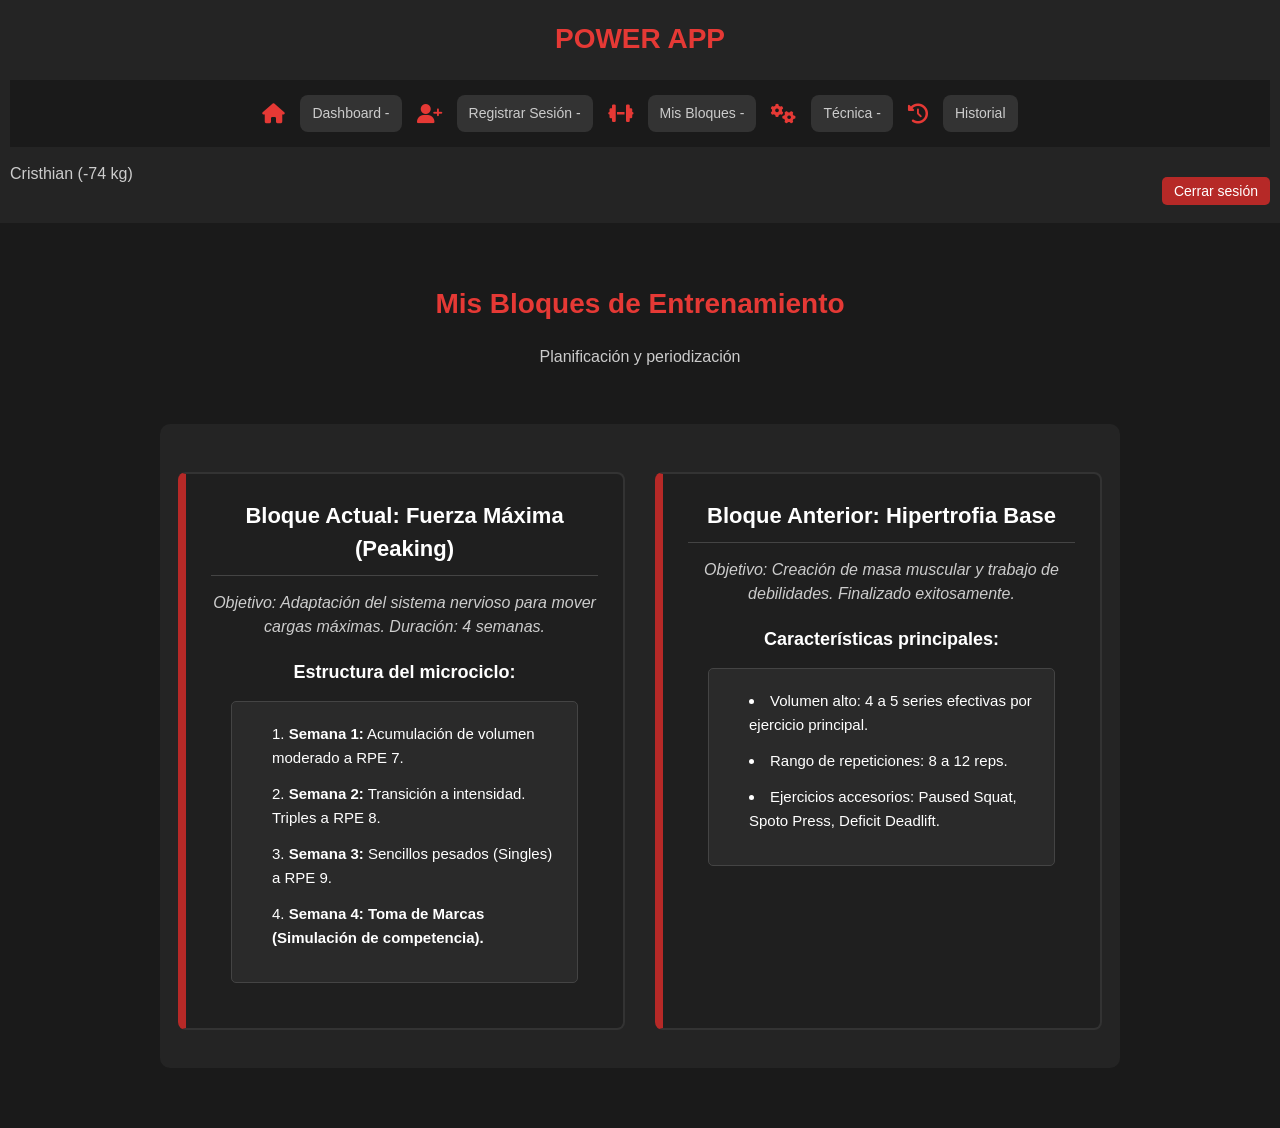
==== commit ee6f7f32: "CSSVersion6Lab" ====
--- a/pages/bloque/bloques.html
+++ b/pages/bloque/bloques.html
@@ -7,14 +7,13 @@
     <link rel="stylesheet" href="https://cdnjs.cloudflare.com/ajax/libs/font-awesome/6.5.0/css/all.min.css">
     
     <link rel="stylesheet" href="../../css/general.css">
-    <link rel="stylesheet" href="../../css/bloques.css"> </head>
+    <link rel="stylesheet" href="../../css/bloques.css"> 
+</head>
 
 <body>
 
     <header>
-
         <h1>POWER APP</h1>
-
         <nav>
             <i class="fa-solid fa-house"></i> <a href="/pages/dashboard/dashboard.html"> Dashboard - </a>
             <i class="fa-solid fa-user-plus"></i> <a href="/pages/registros/registro.html"> Registrar Sesión - </a>
@@ -29,7 +28,6 @@
                 <button type="submit">Cerrar sesión</button>
             </form>
         </div>
-
     </header>
 
     <main id="panel-bloques">
@@ -39,13 +37,13 @@
             <p>Planificación y periodización</p>
         </header>
         
-        <section>
+        <section class="grid-bloques">
+            
             <article class="tarjeta-bloque">
                 <h2 class="titulo-fase"> Bloque Actual: Fuerza Máxima (Peaking)</h2>
                 <p class="objetivo-fase">Objetivo: Adaptación del sistema nervioso para mover cargas máximas. Duración: 4 semanas.</p>
 
                 <h3>Estructura del microciclo:</h3>
-
                 <ol class="lista-planificacion">
                     <li><strong>Semana 1:</strong> Acumulación de volumen moderado a RPE 7.</li>
                     <li><strong>Semana 2:</strong> Transición a intensidad. Triples a RPE 8.</li>
@@ -53,21 +51,19 @@
                     <li class="semana-destacada"><strong>Semana 4: Toma de Marcas (Simulación de competencia).</strong></li>
                 </ol>
             </article>
-        </section>
-    
-        <section>
+        
             <article class="tarjeta-bloque">
                 <h2 class="titulo-fase"> Bloque Anterior: Hipertrofia Base</h2>
                 <p class="objetivo-fase">Objetivo: Creación de masa muscular y trabajo de debilidades. Finalizado exitosamente.</p>
 
                 <h3>Características principales:</h3>
-
                 <ul class="lista-planificacion">
                     <li>Volumen alto: 4 a 5 series efectivas por ejercicio principal.</li>
                     <li>Rango de repeticiones: 8 a 12 reps.</li>
                     <li>Ejercicios accesorios: Paused Squat, Spoto Press, Deficit Deadlift.</li>
                 </ul>
             </article>
+
         </section>
 
     </main>
--- a/css/bloques.css
+++ b/css/bloques.css
@@ -1,44 +1,44 @@
 /* ============================================================
    BLOQUE 1: CONTENEDOR PRINCIPAL
-   Uso de identificador, ancho, márgenes y padding.
    ============================================================ */
-
-/* Selector de identificador (#) */
 #panel-bloques {
-    max-width: 850px;
+    max-width: 1000px; /* Aumentamos el ancho para que el Grid respire */
     margin: 20px auto;
     padding: 20px;
-    background-color: transparent; /* Permite que se vea el fondo oscuro general */
+    background-color: transparent; 
+    box-sizing: border-box;
 }
 
 /* ============================================================
-   BLOQUE 2: TARJETAS DE LOS BLOQUES DE ENTRENAMIENTO
-   Uso de clases, bordes, fondos y estado hover.
+   BLOQUE 2: ESTRUCTURA GRID PARA LOS BLOQUES
+   Cumple rúbrica: "Bloque visual organizado con Grid"
    ============================================================ */
+.grid-bloques {
+    display: grid;
+    grid-template-columns: repeat(auto-fit, minmax(350px, 1fr)); /* Crea columnas adaptables */
+    gap: 30px; /* Separación visual entre las tarjetas de los bloques */
+    align-items: stretch; /* Ambas tarjetas tendrán la misma altura */
+    margin-top: 20px;
+}
 
-/* Selector de clase (.) */
+/* ============================================================
+   BLOQUE 3: TARJETAS DE LOS BLOQUES DE ENTRENAMIENTO (BOX MODEL)
+   ============================================================ */
 .tarjeta-bloque {
     background-color: #1f1f1f;
     border: 2px solid #333333;
-    border-left: 8px solid #b62927; /* Borde izquierdo rojo más grueso como acento visual */
+    border-left: 8px solid #b62927; 
     border-radius: 8px;
     padding: 25px;
-    margin-bottom: 30px;
+    box-sizing: border-box; 
 }
 
-/* Selector de estado (:hover) - Solo cambia colores y fondos, sin animaciones no pedidas */
 .tarjeta-bloque:hover {
     background-color: #242424;
     border-color: #555555;
-    border-left-color: #ed9c24; /* El borde izquierdo cambia a naranja al pasar el mouse */
+    border-left-color: #ed9c24; 
 }
 
-/* ============================================================
-   BLOQUE 3: TIPOGRAFÍA Y TEXTOS INTERNOS
-   Uso de selectores de descendencia.
-   ============================================================ */
-
-/* Selector por descendencia (Busca la clase dentro de otra clase) */
 .tarjeta-bloque .titulo-fase {
     color: #ffffff;
     font-size: 22px;
@@ -50,24 +50,22 @@
 .tarjeta-bloque .objetivo-fase {
     color: #cccccc;
     font-size: 16px;
-    font-style: italic; /* Evidencia de manipulación tipográfica */
+    font-style: italic; 
     margin-bottom: 20px;
 }
 
 /* ============================================================
    BLOQUE 4: LISTAS DE PLANIFICACIÓN
-   Aplicación de fondos y bordes a elementos internos.
    ============================================================ */
-
 .lista-planificacion {
     background-color: #2a2a2a;
     border: 1px solid #444444;
     border-radius: 5px;
-    padding: 20px 20px 20px 40px; /* Padding ajustado para dejar espacio a las viñetas/números */
+    padding: 20px 20px 20px 40px; 
     margin-top: 15px;
+    box-sizing: border-box;
 }
 
-/* Selector por descendencia usando etiquetas (li dentro de la clase) */
 .lista-planificacion li {
     color: #ffffff;
     font-size: 15px;
@@ -75,7 +73,6 @@
     line-height: 1.6;
 }
 
-/* Selector de clase para destacar una semana en particular */
 .semana-destacada {
-    color: #e98707; /* Texto naranja para resaltar la toma de marcas */
+    color: #e98707; 
 }
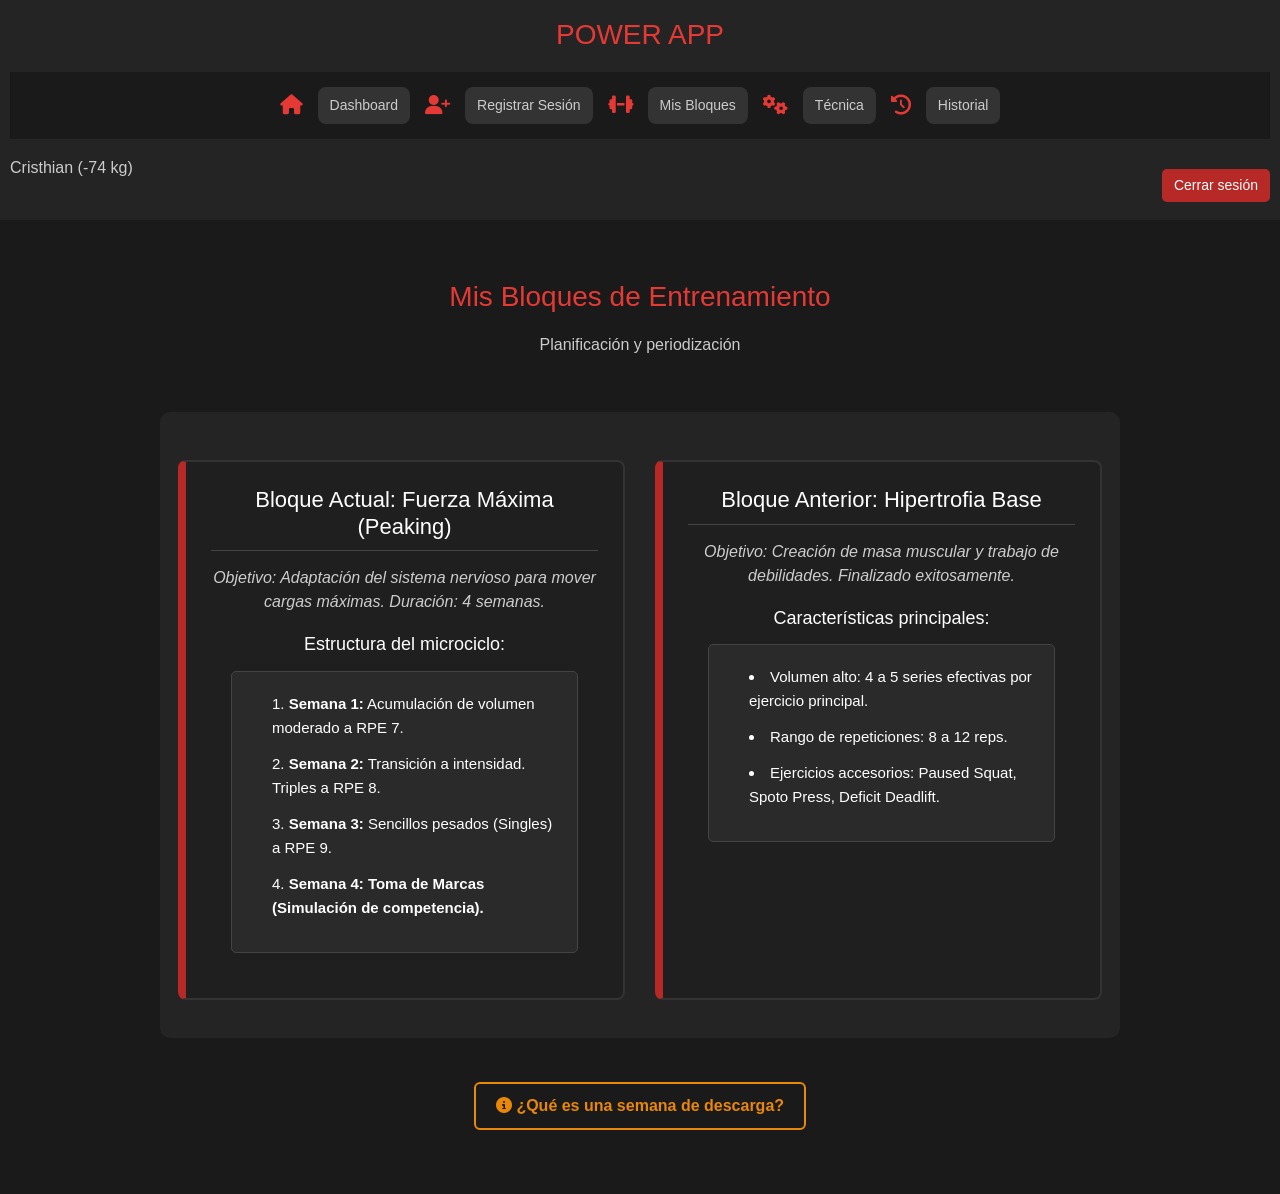
==== commit 55035269: "U2Proyecto" ====
--- a/pages/bloque/bloques.html
+++ b/pages/bloque/bloques.html
@@ -3,9 +3,12 @@
 
 <head>
     <meta charset="UTF-8">
+     <meta name="viewport" content="width=device-width, initial-scale=1.0">
     <title>Mis Bloques - POWER APP</title>
     <link rel="stylesheet" href="https://cdnjs.cloudflare.com/ajax/libs/font-awesome/6.5.0/css/all.min.css">
     
+    <link href="https://cdn.jsdelivr.net/npm/bootstrap@5.3.3/dist/css/bootstrap.min.css" rel="stylesheet">
+
     <link rel="stylesheet" href="../../css/general.css">
     <link rel="stylesheet" href="../../css/bloques.css"> 
 </head>
@@ -15,10 +18,10 @@
     <header>
         <h1>POWER APP</h1>
         <nav>
-            <i class="fa-solid fa-house"></i> <a href="/pages/dashboard/dashboard.html"> Dashboard - </a>
-            <i class="fa-solid fa-user-plus"></i> <a href="/pages/registros/registro.html"> Registrar Sesión - </a>
-            <i class="fa-solid fa-dumbbell"></i> <a href="/pages/bloque/bloques.html"> Mis Bloques -</a>
-            <i class="fa-solid fa-gears"></i><a href="/pages/tecnicas/tecnica.html"> Técnica - </a>
+            <i class="fa-solid fa-house"></i> <a href="/pages/dashboard/dashboard.html"> Dashboard </a>
+            <i class="fa-solid fa-user-plus"></i> <a href="/pages/registros/registro.html"> Registrar Sesión </a>
+            <i class="fa-solid fa-dumbbell"></i> <a href="/pages/bloque/bloques.html"> Mis Bloques </a>
+            <i class="fa-solid fa-gears"></i><a href="/pages/tecnicas/tecnica.html"> Técnica </a>
             <i class="fa-solid fa-clock-rotate-left"></i><a href="/pages/historial/historial.html"> Historial </a>
         </nav>
 
@@ -63,11 +66,38 @@
                     <li>Ejercicios accesorios: Paused Squat, Spoto Press, Deficit Deadlift.</li>
                 </ul>
             </article>
-
         </section>
 
+        <div class="text-center mt-4 mb-4">
+            <button type="button" class="btn btn-descarga" data-bs-toggle="modal" data-bs-target="#modalDescarga">
+                <i class="fa-solid fa-circle-info"></i> ¿Qué es una semana de descarga?
+            </button>
+        </div>
+
+        <div class="modal fade" id="modalDescarga" tabindex="-1" aria-labelledby="modalDescargaLabel" aria-hidden="true">
+            <div class="modal-dialog modal-dialog-centered">
+                <div class="modal-content">
+                    <div class="modal-header">
+                        <h5 class="modal-title" id="modalDescargaLabel">Semana de Descarga (Deload)</h5>
+                        <button type="button" class="btn-close btn-close-white" data-bs-dismiss="modal" aria-label="Close"></button>
+                    </div>
+                    <div class="modal-body text-start">
+                        <p>Una semana de descarga se utiliza para disipar la fatiga acumulada del bloque de entrenamiento anterior.</p>
+                        <ul>
+                            <li><strong>Intensidad:</strong> Se reduce al 60% - 70% de tus levantamientos habituales.</li>
+                            <li><strong>Volumen:</strong> Se corta a la mitad (menos series y repeticiones).</li>
+                        </ul>
+                        <p>Esto permite que tus articulaciones descansen y tu sistema nervioso se recupere para el siguiente bloque de hipertrofia o fuerza.</p>
+                    </div>
+                    <div class="modal-footer">
+                        <button type="button" class="btn btn-cerrar-modal" data-bs-dismiss="modal">Entendido</button>
+                    </div>
+                </div>
+            </div>
+        </div>
+
     </main>
-
+    <script src="https://cdn.jsdelivr.net/npm/bootstrap@5.3.3/dist/js/bootstrap.bundle.min.js"></script>
 </body>
 
 </html>
--- a/css/general.css
+++ b/css/general.css
@@ -1,5 +1,5 @@
 /* ============================================================
-   BLOQUE 1: CONFIGURACIÓN GENERAL
+   BLOQUE 1: CONFIGURACIÓN GENERAL (MOBILE-FIRST)
    Selector universal, body, fuente, fondo, color e interlineado.
    ============================================================ */
 * {
@@ -21,11 +21,11 @@
 }
 
 /* ============================================================
-   BLOQUE 2: TÍTULOS, PÁRRAFOS Y ENLACES
+   BLOQUE 2: TÍTULOS, PÁRRAFOS Y ENLACES (Tamaños base móvil)
    Estilos para h1, h2, h3, p, a y a:hover.
    ============================================================ */
 h1 {
-    font-size: 28px;
+    font-size: 26px; /* Ajuste móvil */
     color: #e53935;
     margin-bottom: 20px;
     text-align: center;
@@ -58,7 +58,7 @@
 }
 
 /* ============================================================
-   BLOQUE 3: ELEMENTOS SEMÁNTICOS PRINCIPALES
+   BLOQUE 3: ELEMENTOS SEMÁNTICOS PRINCIPALES (Anchos móviles)
    Estilos para header, nav, main, section, article, aside y footer.
    ============================================================ */
 header {
@@ -87,15 +87,15 @@
 }
 
 main {
-    width: 90%;
+    width: 95%; /* Ajuste móvil */
     max-width: 1200px;
     margin: 0 auto;
-    padding: 20px;
+    padding: 15px; /* Padding móvil */
 }
 
 section {
     background-color: #242424;
-    padding: 18px;
+    padding: 15px; /* Padding móvil */
     margin: 0;
     border-radius: 10px;
     margin-bottom: 20px;
@@ -103,14 +103,15 @@
 
 article {
     background-color: #242424;
-    padding: 18px;
+    padding: 15px; /* Padding móvil */
     margin: 30px 0 20px 0;
 }
 
 aside {
+    width: 95%; /* Ajuste móvil */
     font-size: 16px;
-    padding: 18px;
-    margin-bottom: 12px;
+    padding: 15px; /* Padding móvil */
+    margin: 0 auto 12px auto;
 }
 
 footer {
@@ -120,16 +121,16 @@
 }
 
 /* ============================================================
-   BLOQUE 4: MENÚ DE NAVEGACIÓN
+   BLOQUE 4: MENÚ DE NAVEGACIÓN (Apilado vertical móvil)
    Estilos para nav, nav a, nav i y nav a:hover.
    ============================================================ */
 nav {
     background-color: #1a1a1a;
     padding: 15px; 
     display: flex;
+    flex-direction: column; /* Apilado en móvil */
     justify-content: center;
     align-items: center; 
-    flex-wrap: wrap;
     gap: 15px; 
 }
 
@@ -144,7 +145,9 @@
     font-size: 14px; 
     padding: 8px 12px; 
     border-radius: 8px;
-    text-decoration: none; 
+    text-decoration: none;
+    width: 100%; /* Botones 100% en móvil */
+    text-align: center;
 }
 
 nav a:hover {
@@ -191,11 +194,11 @@
 }
 
 /* ============================================================
-   BLOQUE 6: IMÁGENES Y MULTIMEDIA
+   BLOQUE 6: IMÁGENES Y MULTIMEDIA (100% en móvil)
    Estilos para img, figure, figcaption, video, audio e iframe.
    ============================================================ */
 img {
-    max-width: 60%;
+    max-width: 100%; /* Ajuste móvil */
     margin: 15px auto;
     height: auto;
     display: block;
@@ -259,7 +262,7 @@
 }
 
 /* ============================================================
-   BLOQUE 8: FORMULARIOS
+   BLOQUE 8: FORMULARIOS (100% de ancho en móvil)
    Estilos para form, label, input, textarea, select y button.
    ============================================================ */
 form {
@@ -276,8 +279,10 @@
 }
 
 input, select, textarea {
-    font-size: 15px;
-    width: 100%;
+    font-size: 16px; /* Ajuste para evitar zoom en móvil */
+    width: 100%;
+    max-width: 100%; /* Asegura ajuste móvil */
+    box-sizing: border-box; /* Asegura ajuste móvil */
     padding: 10px;
     margin: 10px 0;
     background-color: #333;
@@ -294,6 +299,9 @@
     cursor: pointer;
     margin-top: 20px;
     border-radius: 5px;
+    width: 100%; /* Botón ancho en móvil */
+    max-width: 100%;
+    box-sizing: border-box;
 }
 
 button:hover {
@@ -301,13 +309,13 @@
 }
 
 /* ============================================================
-   BLOQUE 9: TABLAS GENERALES
+   BLOQUE 9: TABLAS GENERALES (Tamaño fuente reducido móvil)
    Estilos para table, thead, tbody, tr, th y td.
    ============================================================ */
 table {
     width: 100%;
     text-align: center;
-    font-size: 15px;
+    font-size: 14px; /* Ajuste móvil */
     border-collapse: collapse;
     margin: 2% 0;
     background-color: rgb(24, 23, 23);
@@ -322,7 +330,7 @@
 }
 
 th, td {
-    padding: 14px;
+    padding: 10px; /* Padding reducido móvil */
     border: 1px solid #444;
     word-wrap: break-word;
 }
@@ -359,54 +367,56 @@
    ============================================================ */
 progress {
     width: 100%;
-    max-width: 300px;
+    max-width: 100%; /* Ajuste móvil */
+    box-sizing: border-box; /* Ajuste móvil */
     height: 24px;
     accent-color: #e98707;
 }
 
 /* ============================================================
-   BLOQUE 12: RESPONSIVE BÁSICO (MOBILE FIRST / ADAPTACIÓN)
-   ============================================================ */
-@media (max-width: 700px) {
-
-    nav {
-        flex-direction: column;
-    }
-
-    nav a {
-        width: 100%;
-        text-align: center;
-    }
+   BLOQUE 12: MEDIA QUERIES (ADAPTACIÓN TABLET Y ESCRITORIO)
+   Se activa solo en pantallas mayores a 768px (Mobile-First)
+   ============================================================ */
+@media (min-width: 768px) {
 
     h1 {
-        font-size: 26px;
+        font-size: 28px;
     }
 
     main,
     aside {
-        width: 95%;
+        width: 90%;
     }
 
     section,
     article,
     aside {
-        padding: 15px;
+        padding: 18px;
+    }
+
+    nav {
+        flex-direction: row;
+        flex-wrap: wrap;
+    }
+
+    nav a {
+        width: auto;
+    }
+
+    img {
+        max-width: 60%;
     }
 
     table {
-        font-size: 14px;
-    }
-
-    input,
-    select,
-    textarea,
+        font-size: 15px;
+    }
+
+    th, td {
+        padding: 14px;
+    }
+    
     button,
-    meter,
-    progress,
-    audio {
-        width: 100%;
-        max-width: 100%;
-        box-sizing: border-box;
-        font-size: 16px;
+    progress {
+        width: auto; /* Restaura anchos naturales */
     }
 }
--- a/css/bloques.css
+++ b/css/bloques.css
@@ -2,9 +2,10 @@
    BLOQUE 1: CONTENEDOR PRINCIPAL
    ============================================================ */
 #panel-bloques {
-    max-width: 1000px; /* Aumentamos el ancho para que el Grid respire */
-    margin: 20px auto;
-    padding: 20px;
+    width: 100%;
+    max-width: 1000px; 
+    margin: 15px auto; /* Reducido para móvil */
+    padding: 15px; /* Reducido para móvil */
     background-color: transparent; 
     box-sizing: border-box;
 }
@@ -15,10 +16,10 @@
    ============================================================ */
 .grid-bloques {
     display: grid;
-    grid-template-columns: repeat(auto-fit, minmax(350px, 1fr)); /* Crea columnas adaptables */
-    gap: 30px; /* Separación visual entre las tarjetas de los bloques */
-    align-items: stretch; /* Ambas tarjetas tendrán la misma altura */
-    margin-top: 20px;
+    grid-template-columns: 1fr; /* MÓVIL: 1 sola columna pura para evitar desbordes */
+    gap: 20px; /* Reducido para móvil */
+    align-items: stretch; 
+    margin-top: 15px; /* Reducido para móvil */
 }
 
 /* ============================================================
@@ -29,7 +30,7 @@
     border: 2px solid #333333;
     border-left: 8px solid #b62927; 
     border-radius: 8px;
-    padding: 25px;
+    padding: 15px; /* Reducido para móvil */
     box-sizing: border-box; 
 }
 
@@ -41,7 +42,7 @@
 
 .tarjeta-bloque .titulo-fase {
     color: #ffffff;
-    font-size: 22px;
+    font-size: 20px; /* Reducido para móvil */
     border-bottom: 1px solid #444444;
     padding-bottom: 10px;
     margin-bottom: 15px;
@@ -49,9 +50,9 @@
 
 .tarjeta-bloque .objetivo-fase {
     color: #cccccc;
-    font-size: 16px;
+    font-size: 15px; /* Reducido para móvil */
     font-style: italic; 
-    margin-bottom: 20px;
+    margin-bottom: 15px; /* Reducido para móvil */
 }
 
 /* ============================================================
@@ -61,18 +62,106 @@
     background-color: #2a2a2a;
     border: 1px solid #444444;
     border-radius: 5px;
-    padding: 20px 20px 20px 40px; 
+    padding: 15px 15px 15px 30px; /* Reducido para móvil */
     margin-top: 15px;
     box-sizing: border-box;
 }
 
 .lista-planificacion li {
     color: #ffffff;
-    font-size: 15px;
+    font-size: 14px; /* Ajuste móvil */
     margin-bottom: 12px;
     line-height: 1.6;
 }
 
 .semana-destacada {
     color: #e98707; 
+}
+
+/* ============================================================
+   PERSONALIZACIÓN BOOTSTRAP: MODAL Y BOTÓN
+   ============================================================ */
+/* Botón que abre el modal */
+.btn-descarga {
+    background-color: transparent;
+    color: #e98707;
+    border: 2px solid #e98707;
+    padding: 10px 20px;
+    font-weight: bold;
+    transition: 0.3s;
+}
+
+.btn-descarga:hover {
+    background-color: #e98707;
+    color: #1a1a1a;
+}
+
+/* Estructura del Modal */
+.modal-content {
+    background-color: #1f1f1f; /* Fondo oscuro */
+    border: 2px solid #b62927; /* Borde rojo */
+    color: #ffffff;
+}
+
+.modal-header {
+    border-bottom: 1px solid #444444;
+}
+
+.modal-title {
+    color: #e53935;
+    font-weight: bold;
+}
+
+.modal-footer {
+    border-top: 1px solid #444444;
+}
+
+/* Botón cerrar del modal */
+.btn-cerrar-modal {
+    background-color: #333333;
+    color: #ffffff;
+    border: none;
+}
+
+.btn-cerrar-modal:hover {
+    background-color: #e53935;
+    color: #ffffff;
+}
+
+/* ============================================================
+   BLOQUE 5: MEDIA QUERIES (ADAPTACIÓN A ESCRITORIO)
+   Se activa en pantallas desde 768px en adelante
+   ============================================================ */
+@media (min-width: 768px) {
+    #panel-bloques {
+        margin: 20px auto;
+        padding: 20px;
+    }
+
+    .grid-bloques {
+        grid-template-columns: repeat(auto-fit, minmax(350px, 1fr)); /* Restaura tus columnas adaptables */
+        gap: 30px; 
+        margin-top: 20px;
+    }
+
+    .tarjeta-bloque {
+        padding: 25px;
+    }
+
+    .tarjeta-bloque .titulo-fase {
+        font-size: 22px;
+    }
+
+    .tarjeta-bloque .objetivo-fase {
+        font-size: 16px;
+        margin-bottom: 20px;
+    }
+
+    .lista-planificacion {
+        padding: 20px 20px 20px 40px; 
+    }
+
+    .lista-planificacion li {
+        font-size: 15px;
+    }
 }
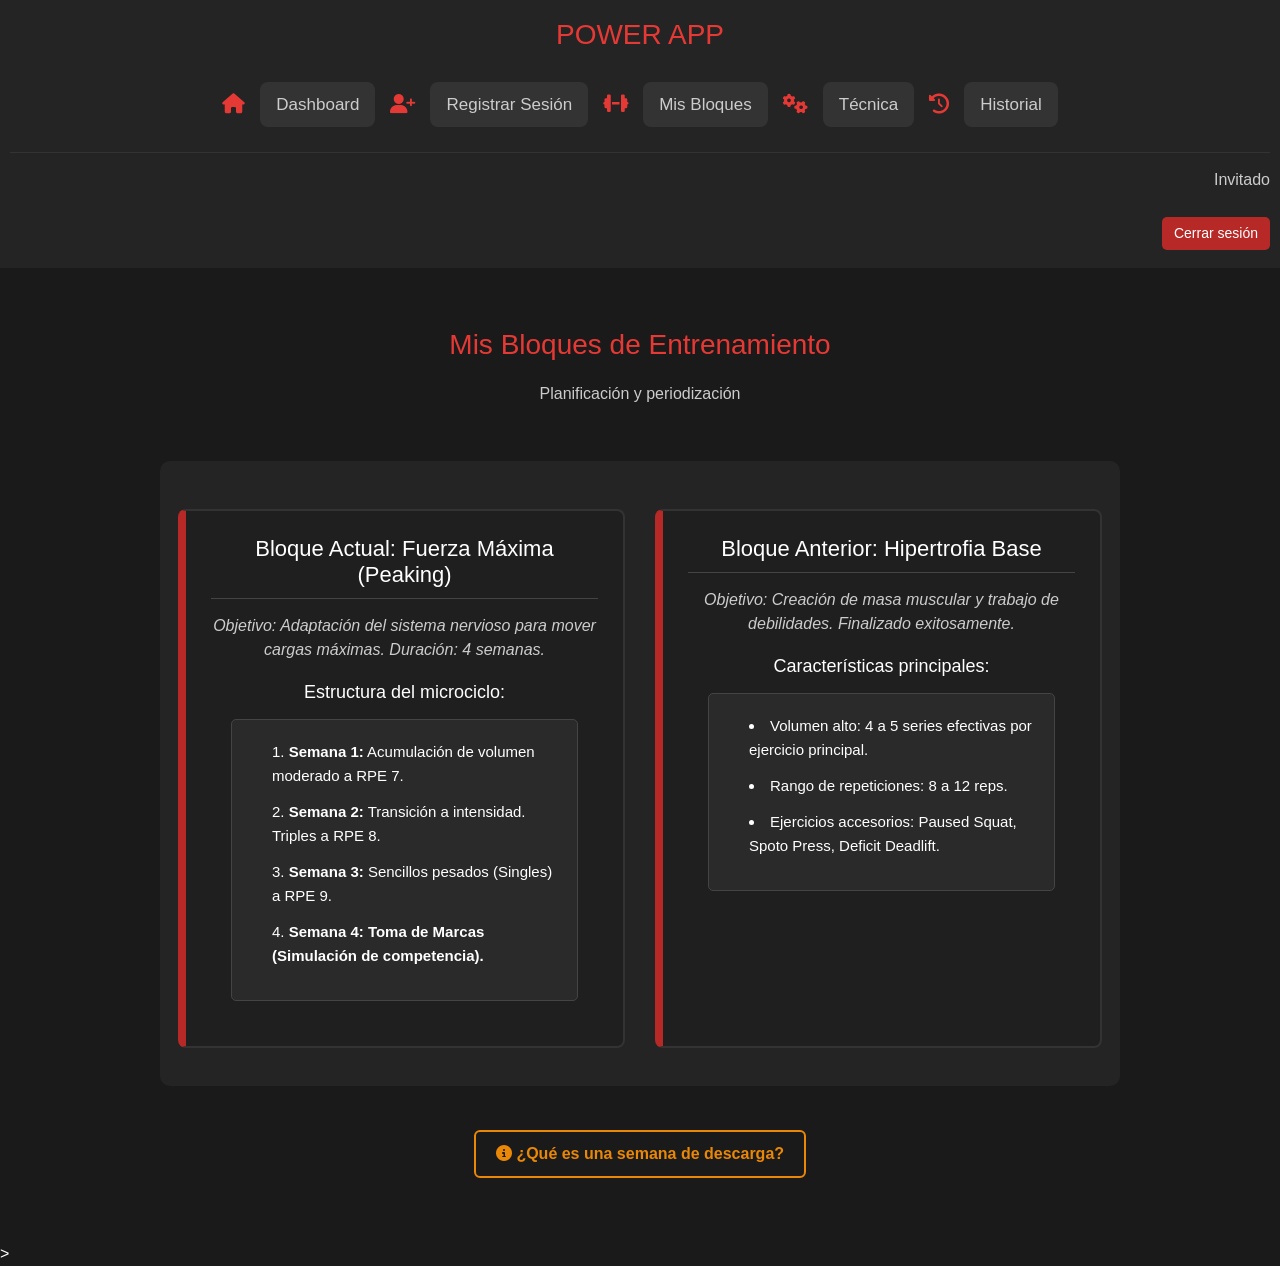
==== commit c900a236: "VersionTerminada" ====
--- a/pages/bloque/bloques.html
+++ b/pages/bloque/bloques.html
@@ -3,14 +3,15 @@
 
 <head>
     <meta charset="UTF-8">
-     <meta name="viewport" content="width=device-width, initial-scale=1.0">
+    <meta name="viewport" content="width=device-width, initial-scale=1.0">
     <title>Mis Bloques - POWER APP</title>
     <link rel="stylesheet" href="https://cdnjs.cloudflare.com/ajax/libs/font-awesome/6.5.0/css/all.min.css">
-    
+
     <link href="https://cdn.jsdelivr.net/npm/bootstrap@5.3.3/dist/css/bootstrap.min.css" rel="stylesheet">
 
+    <link rel="icon" href="/iconos/world.ico" type="image/x-icon">
     <link rel="stylesheet" href="../../css/general.css">
-    <link rel="stylesheet" href="../../css/bloques.css"> 
+    <link rel="stylesheet" href="../../css/bloques.css">
 </head>
 
 <body>
@@ -26,38 +27,41 @@
         </nav>
 
         <div>
-            <p> Cristhian (-74 kg)</p>
-            <form action="../../index.html">
+            <p id="nombre-usuario-header">Cargando...</p>
+            <form class="form-cerrar-sesion" action="../../index.html">
                 <button type="submit">Cerrar sesión</button>
             </form>
         </div>
     </header>
 
     <main id="panel-bloques">
-    
+
         <header>
             <h1>Mis Bloques de Entrenamiento</h1>
             <p>Planificación y periodización</p>
         </header>
-        
+
         <section class="grid-bloques">
-            
+
             <article class="tarjeta-bloque">
                 <h2 class="titulo-fase"> Bloque Actual: Fuerza Máxima (Peaking)</h2>
-                <p class="objetivo-fase">Objetivo: Adaptación del sistema nervioso para mover cargas máximas. Duración: 4 semanas.</p>
+                <p class="objetivo-fase">Objetivo: Adaptación del sistema nervioso para mover cargas máximas. Duración:
+                    4 semanas.</p>
 
                 <h3>Estructura del microciclo:</h3>
                 <ol class="lista-planificacion">
                     <li><strong>Semana 1:</strong> Acumulación de volumen moderado a RPE 7.</li>
                     <li><strong>Semana 2:</strong> Transición a intensidad. Triples a RPE 8.</li>
                     <li><strong>Semana 3:</strong> Sencillos pesados (Singles) a RPE 9.</li>
-                    <li class="semana-destacada"><strong>Semana 4: Toma de Marcas (Simulación de competencia).</strong></li>
+                    <li class="semana-destacada"><strong>Semana 4: Toma de Marcas (Simulación de competencia).</strong>
+                    </li>
                 </ol>
             </article>
-        
+
             <article class="tarjeta-bloque">
                 <h2 class="titulo-fase"> Bloque Anterior: Hipertrofia Base</h2>
-                <p class="objetivo-fase">Objetivo: Creación de masa muscular y trabajo de debilidades. Finalizado exitosamente.</p>
+                <p class="objetivo-fase">Objetivo: Creación de masa muscular y trabajo de debilidades. Finalizado
+                    exitosamente.</p>
 
                 <h3>Características principales:</h3>
                 <ul class="lista-planificacion">
@@ -74,20 +78,25 @@
             </button>
         </div>
 
-        <div class="modal fade" id="modalDescarga" tabindex="-1" aria-labelledby="modalDescargaLabel" aria-hidden="true">
+        <div class="modal fade" id="modalDescarga" tabindex="-1" aria-labelledby="modalDescargaLabel"
+            aria-hidden="true">
             <div class="modal-dialog modal-dialog-centered">
                 <div class="modal-content">
                     <div class="modal-header">
                         <h5 class="modal-title" id="modalDescargaLabel">Semana de Descarga (Deload)</h5>
-                        <button type="button" class="btn-close btn-close-white" data-bs-dismiss="modal" aria-label="Close"></button>
+                        <button type="button" class="btn-close btn-close-white" data-bs-dismiss="modal"
+                            aria-label="Close"></button>
                     </div>
                     <div class="modal-body text-start">
-                        <p>Una semana de descarga se utiliza para disipar la fatiga acumulada del bloque de entrenamiento anterior.</p>
+                        <p>Una semana de descarga se utiliza para disipar la fatiga acumulada del bloque de
+                            entrenamiento anterior.</p>
                         <ul>
-                            <li><strong>Intensidad:</strong> Se reduce al 60% - 70% de tus levantamientos habituales.</li>
+                            <li><strong>Intensidad:</strong> Se reduce al 60% - 70% de tus levantamientos habituales.
+                            </li>
                             <li><strong>Volumen:</strong> Se corta a la mitad (menos series y repeticiones).</li>
                         </ul>
-                        <p>Esto permite que tus articulaciones descansen y tu sistema nervioso se recupere para el siguiente bloque de hipertrofia o fuerza.</p>
+                        <p>Esto permite que tus articulaciones descansen y tu sistema nervioso se recupere para el
+                            siguiente bloque de hipertrofia o fuerza.</p>
                     </div>
                     <div class="modal-footer">
                         <button type="button" class="btn btn-cerrar-modal" data-bs-dismiss="modal">Entendido</button>
@@ -98,6 +107,17 @@
 
     </main>
     <script src="https://cdn.jsdelivr.net/npm/bootstrap@5.3.3/dist/js/bootstrap.bundle.min.js"></script>
+
+    <script src="../../js/storage.js"></script>
+    <script src="../../js/datos.js"></script>
+    <script src="../../js/componentes.js"></script>
+    <script src="../../js/crud.js"></script> <!-- NUEVO -->
+    <script src="../../js/filtros.js"></script> <!-- NUEVO -->
+    <script src="../../js/api.js"></script>
+    <script src="../../js/grafico.js"></script>
+    <script src="../../js/auth.js"></script>
+    <script src="../../js/main.js"></script>
+
 </body>
 
-</html>+</html>>
--- a/css/general.css
+++ b/css/general.css
@@ -25,7 +25,8 @@
    Estilos para h1, h2, h3, p, a y a:hover.
    ============================================================ */
 h1 {
-    font-size: 26px; /* Ajuste móvil */
+    font-size: 26px;
+    /* Ajuste móvil */
     color: #e53935;
     margin-bottom: 20px;
     text-align: center;
@@ -70,9 +71,17 @@
 
 header div {
     display: flex;
-    justify-content: space-between;
-    align-items: center;
-    margin-top: 10px;
+    flex-direction: column;
+    align-items: flex-end;
+    gap: 5px;
+    margin-top: 15px;
+    padding-top: 15px;
+    border-top: 1px solid #333333;
+    /* Añade una línea sutil separadora */
+}
+
+header div p {
+    margin-bottom: 0;
 }
 
 header div form {
@@ -87,15 +96,18 @@
 }
 
 main {
-    width: 95%; /* Ajuste móvil */
+    width: 95%;
+    /* Ajuste móvil */
     max-width: 1200px;
     margin: 0 auto;
-    padding: 15px; /* Padding móvil */
+    padding: 15px;
+    /* Padding móvil */
 }
 
 section {
     background-color: #242424;
-    padding: 15px; /* Padding móvil */
+    padding: 15px;
+    /* Padding móvil */
     margin: 0;
     border-radius: 10px;
     margin-bottom: 20px;
@@ -103,14 +115,17 @@
 
 article {
     background-color: #242424;
-    padding: 15px; /* Padding móvil */
+    padding: 15px;
+    /* Padding móvil */
     margin: 30px 0 20px 0;
 }
 
 aside {
-    width: 95%; /* Ajuste móvil */
-    font-size: 16px;
-    padding: 15px; /* Padding móvil */
+    width: 95%;
+    /* Ajuste móvil */
+    font-size: 16px;
+    padding: 15px;
+    /* Padding móvil */
     margin: 0 auto 12px auto;
 }
 
@@ -125,29 +140,35 @@
    Estilos para nav, nav a, nav i y nav a:hover.
    ============================================================ */
 nav {
-    background-color: #1a1a1a;
-    padding: 15px; 
+    background-color: transparent;
+    /* Hace que tome el color gris oscuro del header */
+    padding: 10px 0;
+    /* Reducimos el padding para que no se vea tan separado */
     display: flex;
-    flex-direction: column; /* Apilado en móvil */
+    flex-direction: column;
     justify-content: center;
-    align-items: center; 
-    gap: 15px; 
+    align-items: center;
+    gap: 15px;
 }
 
 nav i {
-    font-size: 20px; 
-    color: #e53935; 
+    font-size: 20px;
+    color: #e53935;
 }
 
 nav a {
     background-color: #333333;
     color: #cccccc;
-    font-size: 14px; 
-    padding: 8px 12px; 
+    font-size: 16px;
+    /* Letra más grande y legible */
+    padding: 10px 16px;
+    /* Un poquito más de espacio interno para que no quede apretado */
     border-radius: 8px;
     text-decoration: none;
-    width: 100%; /* Botones 100% en móvil */
-    text-align: center;
+    width: 100%;
+    text-align: center;
+    font-weight: 500;
+    /* Opcional: hace la letra un poquitito más gruesa para que resalte */
 }
 
 nav a:hover {
@@ -175,14 +196,14 @@
 
 details {
     margin: 20px 0;
-    text-align: center; 
+    text-align: center;
 }
 
 summary {
     font-size: 16px;
     color: #e53935;
     font-weight: bold;
-    cursor: pointer; 
+    cursor: pointer;
     margin-bottom: 15px;
 }
 
@@ -198,7 +219,8 @@
    Estilos para img, figure, figcaption, video, audio e iframe.
    ============================================================ */
 img {
-    max-width: 100%; /* Ajuste móvil */
+    max-width: 100%;
+    /* Ajuste móvil */
     margin: 15px auto;
     height: auto;
     display: block;
@@ -248,7 +270,8 @@
    BLOQUE 7: LISTAS
    Estilos para ul, ol y li.
    ============================================================ */
-ul, ol {
+ul,
+ol {
     font-size: 15px;
     color: white;
     text-align: center;
@@ -278,11 +301,16 @@
     color: #cccccc;
 }
 
-input, select, textarea {
-    font-size: 16px; /* Ajuste para evitar zoom en móvil */
-    width: 100%;
-    max-width: 100%; /* Asegura ajuste móvil */
-    box-sizing: border-box; /* Asegura ajuste móvil */
+input,
+select,
+textarea {
+    font-size: 16px;
+    /* Ajuste para evitar zoom en móvil */
+    width: 100%;
+    max-width: 100%;
+    /* Asegura ajuste móvil */
+    box-sizing: border-box;
+    /* Asegura ajuste móvil */
     padding: 10px;
     margin: 10px 0;
     background-color: #333;
@@ -299,7 +327,8 @@
     cursor: pointer;
     margin-top: 20px;
     border-radius: 5px;
-    width: 100%; /* Botón ancho en móvil */
+    width: 100%;
+    /* Botón ancho en móvil */
     max-width: 100%;
     box-sizing: border-box;
 }
@@ -315,7 +344,8 @@
 table {
     width: 100%;
     text-align: center;
-    font-size: 14px; /* Ajuste móvil */
+    font-size: 14px;
+    /* Ajuste móvil */
     border-collapse: collapse;
     margin: 2% 0;
     background-color: rgb(24, 23, 23);
@@ -329,8 +359,10 @@
     color: #cccccc;
 }
 
-th, td {
-    padding: 10px; /* Padding reducido móvil */
+th,
+td {
+    padding: 10px;
+    /* Padding reducido móvil */
     border: 1px solid #444;
     word-wrap: break-word;
 }
@@ -357,9 +389,9 @@
 }
 
 footer i {
-    font-size: 18px;     
-    color: #e53935;        
-    margin-right: 10px;    
+    font-size: 18px;
+    color: #e53935;
+    margin-right: 10px;
 }
 
 /* ============================================================
@@ -367,8 +399,10 @@
    ============================================================ */
 progress {
     width: 100%;
-    max-width: 100%; /* Ajuste móvil */
-    box-sizing: border-box; /* Ajuste móvil */
+    max-width: 100%;
+    /* Ajuste móvil */
+    box-sizing: border-box;
+    /* Ajuste móvil */
     height: 24px;
     accent-color: #e98707;
 }
@@ -401,6 +435,8 @@
 
     nav a {
         width: auto;
+        font-size: 17px;
+        /* Crece un poquito más solo en monitores grandes */
     }
 
     img {
@@ -411,12 +447,14 @@
         font-size: 15px;
     }
 
-    th, td {
+    th,
+    td {
         padding: 14px;
     }
-    
+
     button,
     progress {
-        width: auto; /* Restaura anchos naturales */
-    }
-}+        width: auto;
+        /* Restaura anchos naturales */
+    }
+}
